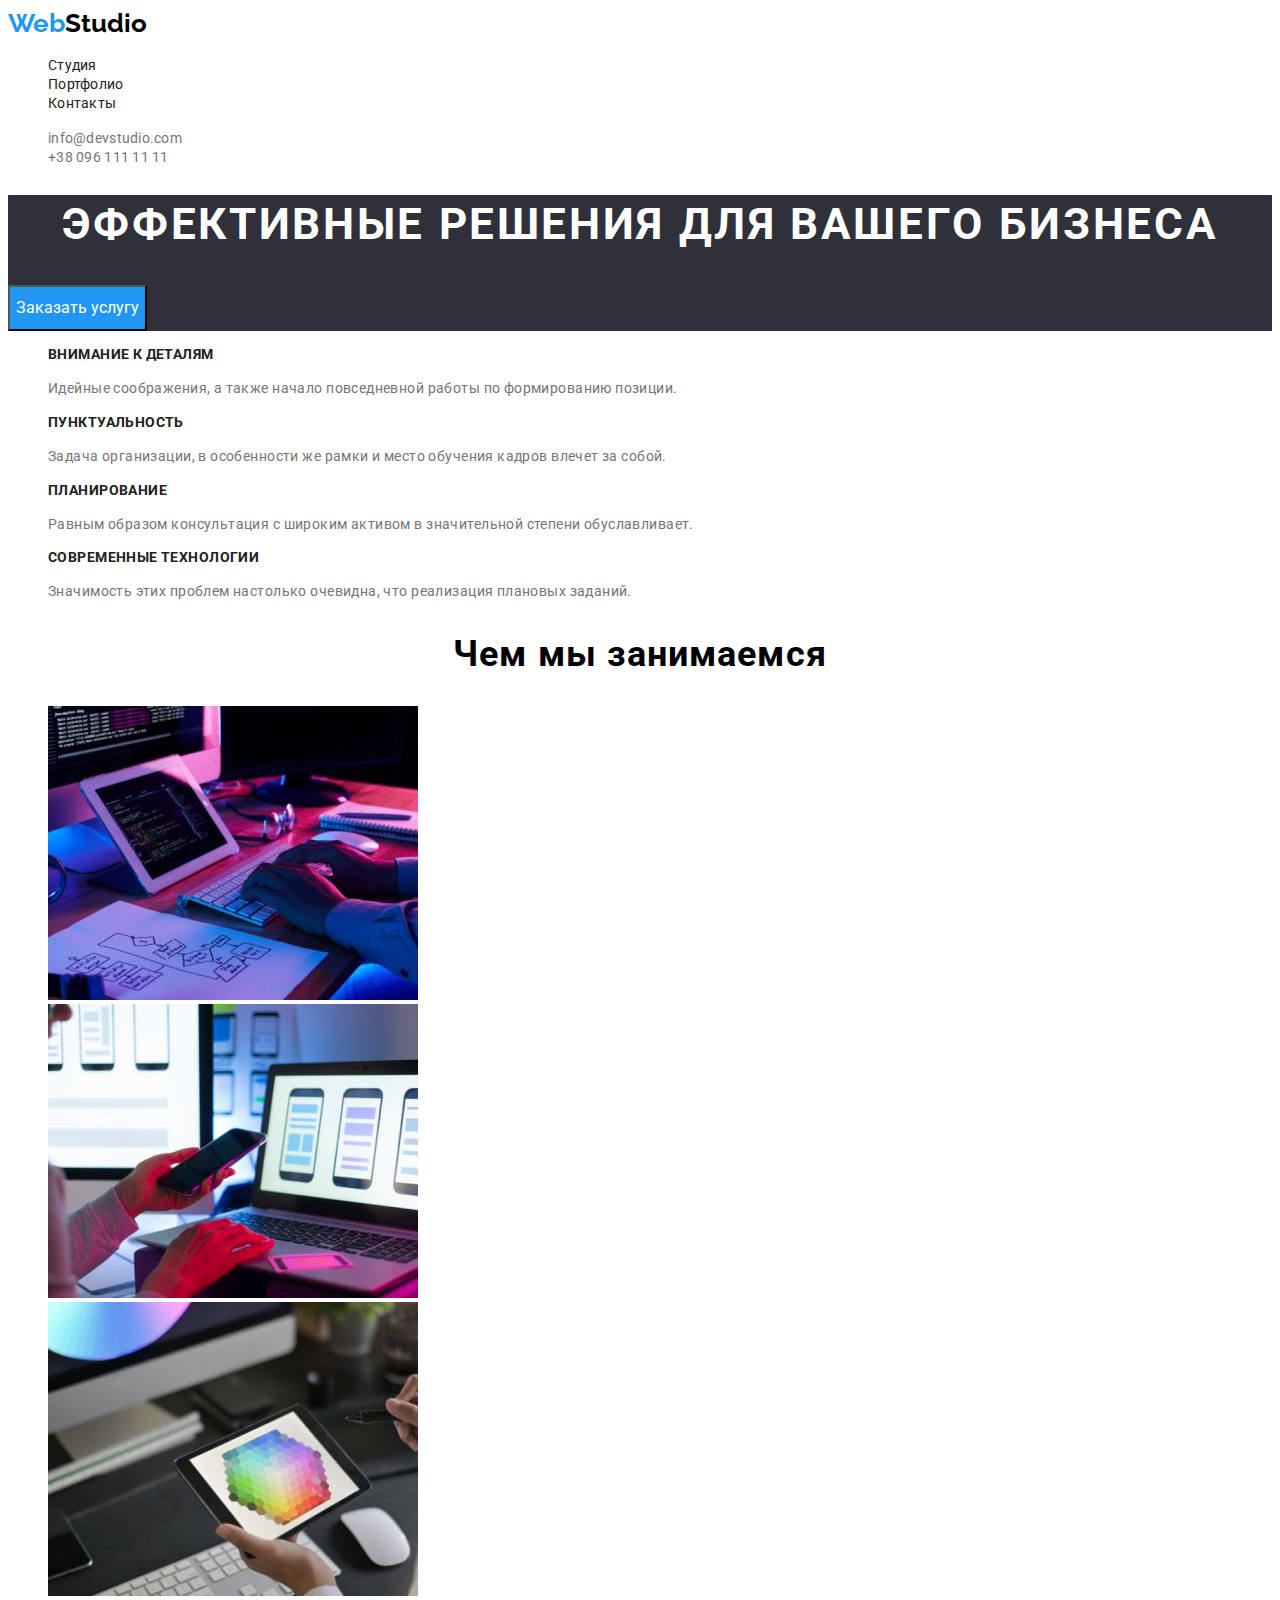
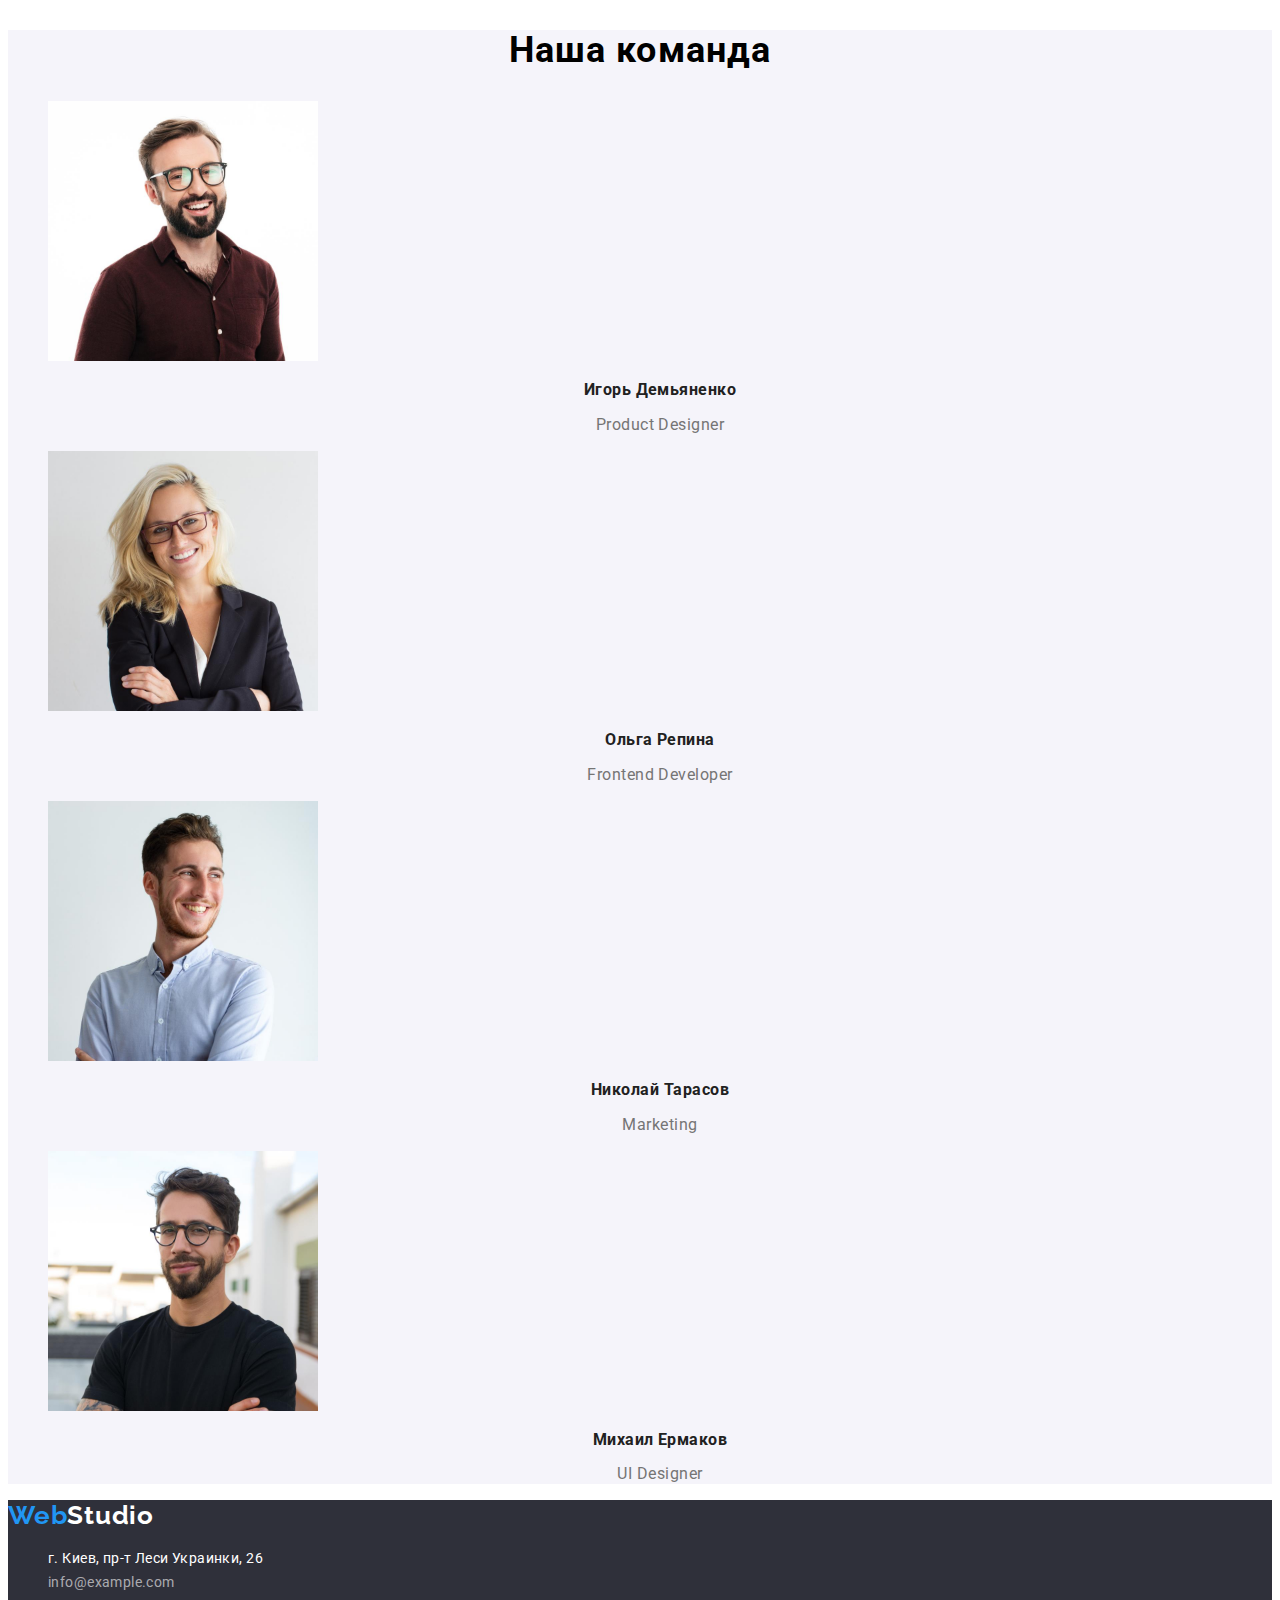
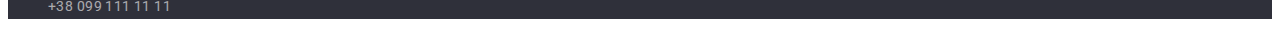
==== index.html @ 8eabb664 "copy from hw2" ====
<!DOCTYPE html>
<html lang="ru">
<head>
    <meta charset="UTF-8">
    <meta http-equiv="X-UA-Compatible" content="IE=edge">
    <meta name="viewport" content="width=device-width, initial-scale=1.0">
    <title>Document</title>
    <link rel="preconnect" href="https://fonts.googleapis.com">
    <link rel="preconnect" href="https://fonts.gstatic.com" crossorigin>
    <link href="https://fonts.googleapis.com/css2?family=Raleway:wght@700&family=Roboto:wght@400;500;700;900&display=swap" rel="stylesheet">
    <link rel="stylesheet" href="./css/styles.css">
</head>
<body>
    <header class="header">
        <a href="" class="header-logo-first link">Web<span class="header-logo-sec">Studio</span></a>
        <nav>
            <ul class="header-site-list list">
                <li class="header-site-item"><a href="./index.html" class="header-site-link link">Студия</a></li>
                <li class="header-site-item"><a href="./portfolio.html" class="header-site-link link">Портфолио</a></li>
                <li class="header-site-item"><a href="" class="header-site-link link ">Контакты</a></li>
            </ul>
        </nav>
        <ul class="header-contact-list list">
            <li class="header-contact-item"><a href="mailto:info@devstudio.com" class="header-contact-link link">info@devstudio.com</a></li>
            <li class="header-contact-item"><a href="tel:+380961111111" class="header-contact-link link">+38 096 111 11 11</a></li>
        </ul>
    </header>
    <main class="main">
        <section class="banner">
            <h1 class="banner-title">Эффективные решения для вашего бизнеса</h1>
            <button type="button" class="banner-click">Заказать услугу</button>
        </section>
        <section class="benefits">
            <ul class="benefits-list list">
                <li class="benefits-item">
                    <h3 class="benefits-title"> Внимание к деталям</h3> 
                    <p class="benefits-description">Идейные соображения, а также начало повседневной работы по формированию позиции.</p>
                </li>
                <li class="benefits-item">
                    <h3 class="benefits-title">Пунктуальность</h3>
                    <p class="benefits-description">Задача организации, в особенности же рамки и место обучения кадров влечет за собой.</p>
                </li>
                <li class="benefits-item">
                    <h3 class="benefits-title">Планирование</h3>
                    <p class="benefits-description">Равным образом консультация с широким активом в значительной степени обуславливает.</p>
                </li>
                <li class="benefits-item">
                    <h3 class="benefits-title">Современные технологии</h3>
                    <p class="benefits-description">Значимость этих проблем настолько очевидна, что реализация плановых заданий.</p>
                </li>
            </ul>
        </section>
        <section class="work">
            <h2 class="work-title">Чем мы занимаемся</h2>
            <ul class="work-list list">
                <li class="work-item"><img src="./images/about_img_1.jpg" alt="Work photo" width="370"></li>
                <li class="work-item"><img src="./images/about_img_2.jpg" alt="Work photo" width="370"></li>
                <li class="work-item"><img src="./images/about_img_3.jpg" alt="Work photo" width="370"></li>
            </ul>
        </section>
        <section class="workers">
            <h2 class="workers-title">Наша команда</h2>
            <ul class="workers-list list">
                <li class="workers-item">
                    <img src="./images/product_des_img.jpg" alt="worker photo" width="270">
                    <h3 class="worker-name">Игорь Демьяненко</h3>
                    <p class="worker-position">Product Designer</p>
                </li>
                <li class="workers-item">
                    <img src="./images/frontend_img.jpg" alt="worker photo" width="270">
                    <h3 class="worker-name">Ольга Репина</h3>
                    <p class="worker-position">Frontend Developer</p>
                </li>
                <li class="workers-item">
                    <img src="./images/marketing_img.jpg" alt="worker photo" width="270">
                    <h3 class="worker-name">Николай Тарасов</h3>
                    <p class="worker-position">Marketing</p>
                </li>
                <li class="workers-item">
                    <img src="./images/ui_des_img.jpg" alt="worker photo" width="270">
                    <h3 class="worker-name">Михаил Ермаков</h3>
                    <p class="worker-position">UI Designer</p>
                </li>
            </ul>
        </section>
    </main>
    <footer class="footer">
        <a href="" class="footer-logo-first link">Web<span class="footer-logo-sec">Studio</span></a>
        <address class="footer-contact">
            <ul class="footer-contact-list list">
                <li class="footer-contact-item"><a href="https://maps.app.goo.gl/anKPkM4rWThqQy199" class="footer-adr-link link"> г. Киев, пр-т Леси Украинки, 26</a></li>
                <li class="footer-contact-item"><a href="mailto:info@example.com" class="footer-contact-link link">info@example.com</a></li>
                <li class="footer-contact-item"><a href="tel:+380991111111" class="footer-contact-link link">+38 099 111 11 11</a> </li>
            </ul>
        </address>
    </footer>
</body>
</html>
---- css/styles.css ----
:root {
    --first-title-color: #FFFFFF;
    --second-title-color: black;
}

body {
    font-family: 'Roboto', sans-serif;
}

.list {
    list-style: none;
}

.link {
    text-decoration: none;
}

.header-logo-first, .header-logo-sec {
    font-family: 'Raleway', sans-serif;
    font-style: normal;
    font-weight: 700;
    font-size: 26px;
    line-height: 31px;
    color: black;
}
.header-logo-first{
 color: #2196F3;
}

.header-site-link, .header-contact-link   {
    font-size: 14px;
    line-height: 1.14;
    letter-spacing: 0.02em;
    color: #212121;
}

.header-contact-link {
    color: #757575;
}

.header-site-link:hover, .header-site-link:focus {
    color: #2196F3;
}

.header-contact-link:hover, .header-contact-link:focus {
    color: #2196F3;
    }

.banner {
    background-color: #2F303A;
}
.banner-title {
    font-size: 44px;
    line-height: 1.36;
    text-align: center;
    letter-spacing: 0.06em;
    text-transform: uppercase;
    color: var(--first-title-color);
}
.banner-click {
    font-family: inherit;
    font-size: 16px;
    line-height: 2.5;
    color: #FFFFFF;
    cursor: pointer;
    background-color: #2196F3;    
}

.benefits-title {
    font-weight: 700;
    font-size: 14px;
    line-height: 1.14;
    letter-spacing: 0.03em;
    text-transform: uppercase;
    color: #212121;
}
.benefits-description {
    font-weight: 400;
    font-size: 14px;
    line-height: 1.71;
    letter-spacing: 0.03em;
    color: #757575;
    }

.work-title {
    font-size: 36px;
    line-height: 1.16;
    text-align: center;
    letter-spacing: 0.03em;
    color: var(--second-title-color);
    }

.workers {
    background-color: #F5F4FA;
}
.workers-title {
    font-weight: 700;
    font-size: 36px;
    line-height: 1.16;
    text-align: center;
    letter-spacing: 0.03em;
    color: var(--second-title-color);
}

.worker-name {
    font-size: 16px;
    line-height: 1.18;
    text-align: center;
    letter-spacing: 0.03em;
    color: #212121;
}
.worker-position {
    font-size: 16px;
    line-height: 1.18;
    text-align: center;
    letter-spacing: 0.03em;
    color: #757575;
}


.labor-click {
    font-size: 16px;
    line-height: 1.62;
    text-align: center;
    letter-spacing: 0.03em;
    cursor: pointer;
    color: #212121;
    background-color: #F5F4FA;
}

.labor-click:hover, .labor-click:focus {
    background-color: #2196F3;
    color: #FFFFFF;
}

.all-name {
    font-size: 18px;
    line-height: 2;
    letter-spacing: 0.06em;
    color: #212121;
}

.all-kind {
    font-size: 16px;
    line-height: 1.88;
    letter-spacing: 0.03em;
    color: #757575;
}

.footer {
    background-color: #2F303A;
}

.footer-logo-first, .footer-logo-sec {
    font-family: 'Raleway', sans-serif;
    font-weight: 700;
    font-size: 26px;
    line-height: 1.19;
    letter-spacing: 0.03em;
    color: #FFFFFF;
}

.footer-logo-first {
    color: #2196F3;
}
 
.footer-contact-link, .footer-adr-link  {
    font-style: normal;
    font-size: 14px;
    line-height: 1.71;
    letter-spacing: 0.03em;
    color: rgba(255, 255, 255, 0.6);
}

.footer-adr-link {
    color: #FFFFFF;
}

.footer-contact-link:hover, .footer-contact-link:focus {
    color: #2196F3;
}

.footer-adr-link:hover, .footer-adr-link:focus {
    color: #2196F3;
}
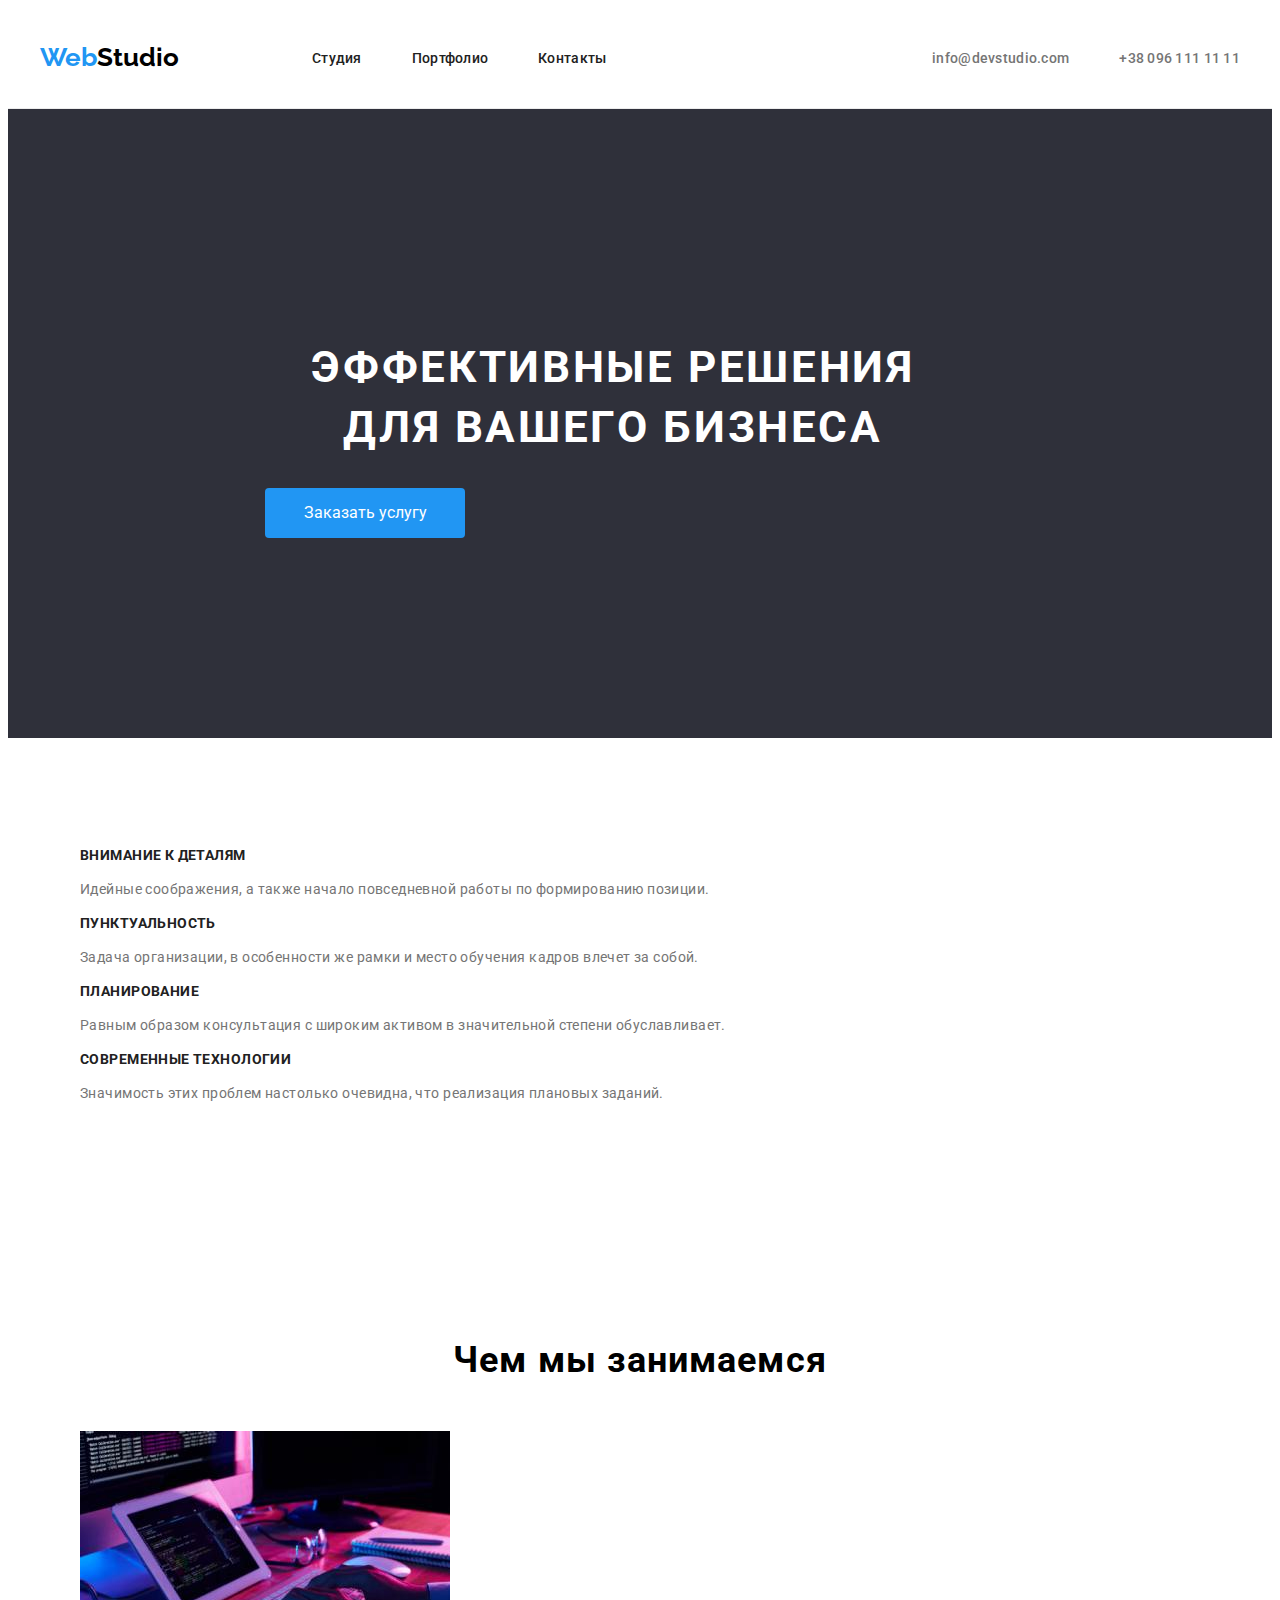
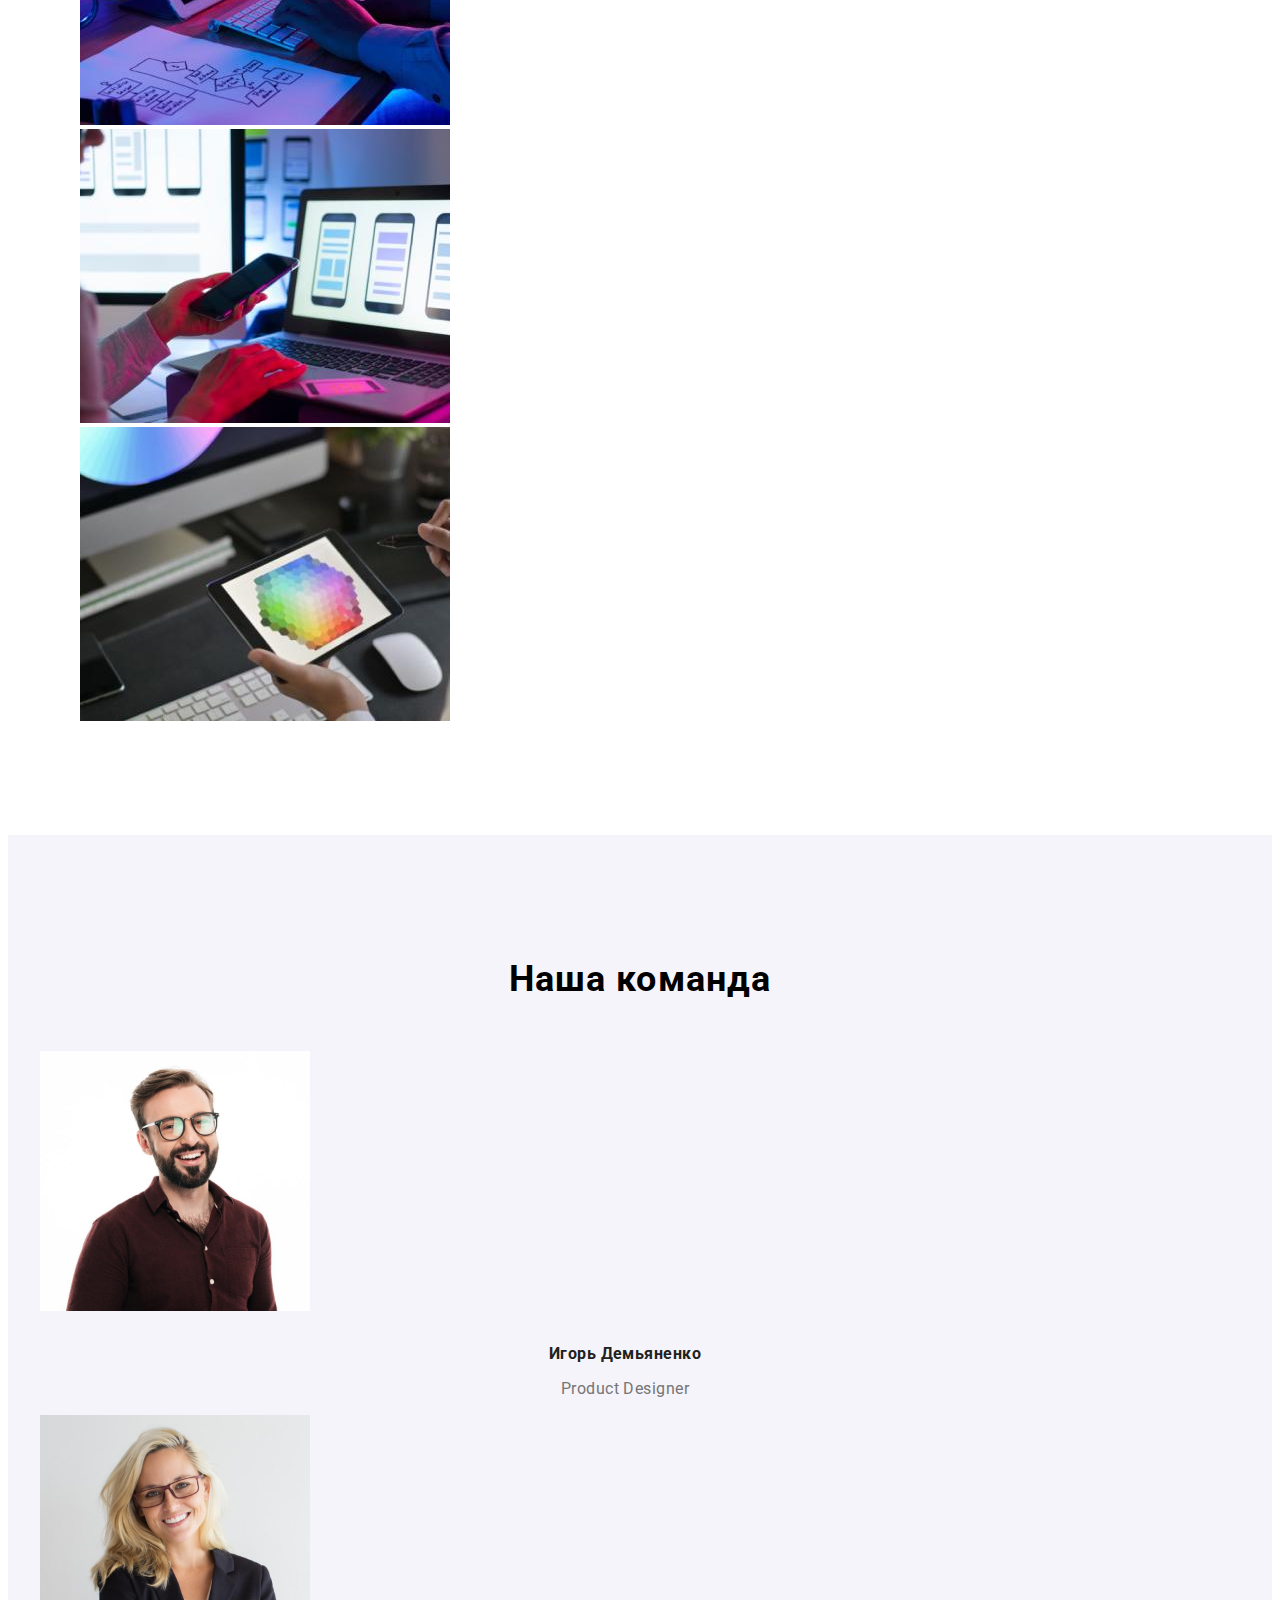
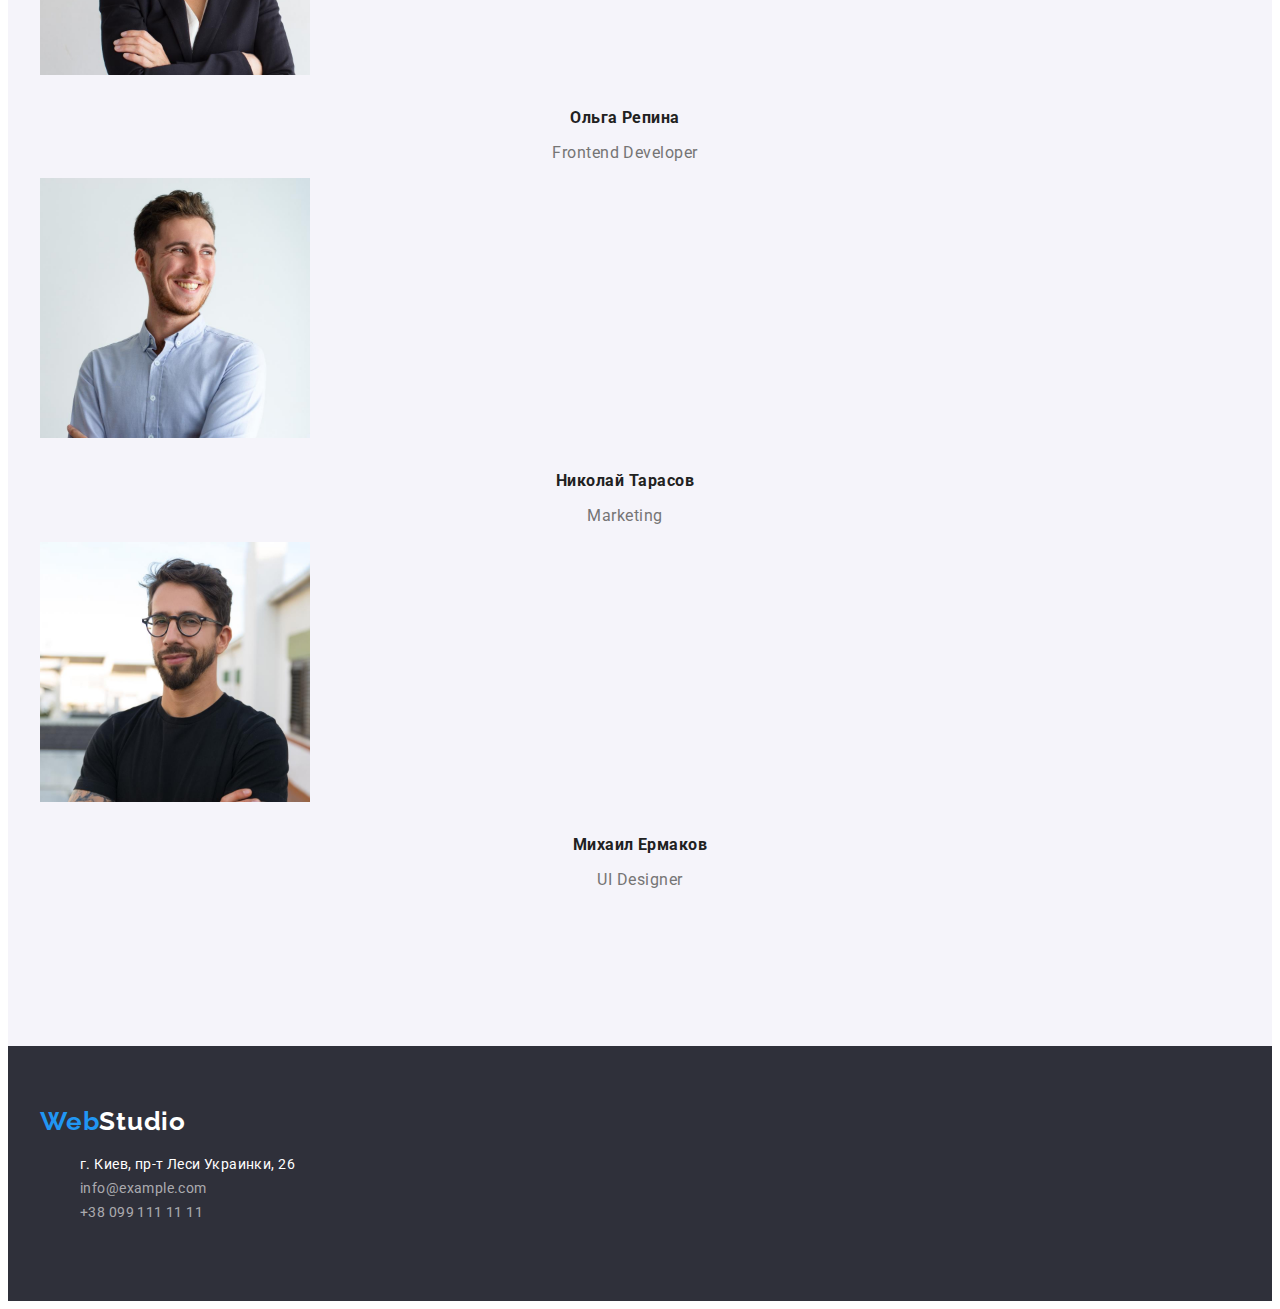
==== commit 65b26fa1: "coding" ====
--- a/index.html
+++ b/index.html
@@ -8,10 +8,12 @@
     <link rel="preconnect" href="https://fonts.googleapis.com">
     <link rel="preconnect" href="https://fonts.gstatic.com" crossorigin>
     <link href="https://fonts.googleapis.com/css2?family=Raleway:wght@700&family=Roboto:wght@400;500;700;900&display=swap" rel="stylesheet">
+    <link rel="stylesheet" href="https://cdnjs.cloudflare.com/ajax/libs/modern-normalize/1.1.0/modern-normalize.min.css" integrity="sha512-wpPYUAdjBVSE4KJnH1VR1HeZfpl1ub8YT/NKx4PuQ5NmX2tKuGu6U/JRp5y+Y8XG2tV+wKQpNHVUX03MfMFn9Q==" crossorigin="anonymous" referrerpolicy="no-referrer" />
     <link rel="stylesheet" href="./css/styles.css">
 </head>
 <body>
     <header class="header">
+        <div class="container">
         <a href="" class="header-logo-first link">Web<span class="header-logo-sec">Studio</span></a>
         <nav>
             <ul class="header-site-list list">
@@ -24,75 +26,86 @@
             <li class="header-contact-item"><a href="mailto:info@devstudio.com" class="header-contact-link link">info@devstudio.com</a></li>
             <li class="header-contact-item"><a href="tel:+380961111111" class="header-contact-link link">+38 096 111 11 11</a></li>
         </ul>
+    </div>
     </header>
     <main class="main">
         <section class="banner">
-            <h1 class="banner-title">Эффективные решения для вашего бизнеса</h1>
-            <button type="button" class="banner-click">Заказать услугу</button>
+            <div class="container section bancontent">
+                <h1 class="banner-title">Эффективные решения для вашего бизнеса</h1>
+                <button type="button" class="banner-click">Заказать услугу</button>
+            </div>
         </section>
         <section class="benefits">
-            <ul class="benefits-list list">
-                <li class="benefits-item">
-                    <h3 class="benefits-title"> Внимание к деталям</h3> 
-                    <p class="benefits-description">Идейные соображения, а также начало повседневной работы по формированию позиции.</p>
-                </li>
-                <li class="benefits-item">
-                    <h3 class="benefits-title">Пунктуальность</h3>
-                    <p class="benefits-description">Задача организации, в особенности же рамки и место обучения кадров влечет за собой.</p>
-                </li>
-                <li class="benefits-item">
-                    <h3 class="benefits-title">Планирование</h3>
-                    <p class="benefits-description">Равным образом консультация с широким активом в значительной степени обуславливает.</p>
-                </li>
-                <li class="benefits-item">
-                    <h3 class="benefits-title">Современные технологии</h3>
-                    <p class="benefits-description">Значимость этих проблем настолько очевидна, что реализация плановых заданий.</p>
-                </li>
-            </ul>
+            <div class="container section">
+                <ul class="benefits-list list">
+                    <li class="benefits-item">
+                        <h3 class="benefits-title"> Внимание к деталям</h3> 
+                        <p class="benefits-description">Идейные соображения, а также начало повседневной работы по формированию позиции.</p>
+                    </li>
+                    <li class="benefits-item">
+                        <h3 class="benefits-title">Пунктуальность</h3>
+                        <p class="benefits-description">Задача организации, в особенности же рамки и место обучения кадров влечет за собой.</p>
+                    </li>
+                    <li class="benefits-item">
+                        <h3 class="benefits-title">Планирование</h3>
+                        <p class="benefits-description">Равным образом консультация с широким активом в значительной степени обуславливает.</p>
+                    </li>
+                    <li class="benefits-item">
+                        <h3 class="benefits-title">Современные технологии</h3>
+                        <p class="benefits-description">Значимость этих проблем настолько очевидна, что реализация плановых заданий.</p>
+                    </li>
+                </ul>
+            </div>
         </section>
         <section class="work">
-            <h2 class="work-title">Чем мы занимаемся</h2>
-            <ul class="work-list list">
-                <li class="work-item"><img src="./images/about_img_1.jpg" alt="Work photo" width="370"></li>
-                <li class="work-item"><img src="./images/about_img_2.jpg" alt="Work photo" width="370"></li>
-                <li class="work-item"><img src="./images/about_img_3.jpg" alt="Work photo" width="370"></li>
-            </ul>
+            <div class="container section">
+                <h2 class="work-title">Чем мы занимаемся</h2>
+                <ul class="work-list list">
+                    <li class="work-item"><img src="./images/about_img_1.jpg" alt="Work photo" width="370"></li>
+                    <li class="work-item"><img src="./images/about_img_2.jpg" alt="Work photo" width="370"></li>
+                    <li class="work-item"><img src="./images/about_img_3.jpg" alt="Work photo" width="370"></li>
+                </ul>
+            </div>
         </section>
         <section class="workers">
-            <h2 class="workers-title">Наша команда</h2>
-            <ul class="workers-list list">
-                <li class="workers-item">
-                    <img src="./images/product_des_img.jpg" alt="worker photo" width="270">
-                    <h3 class="worker-name">Игорь Демьяненко</h3>
-                    <p class="worker-position">Product Designer</p>
-                </li>
-                <li class="workers-item">
-                    <img src="./images/frontend_img.jpg" alt="worker photo" width="270">
-                    <h3 class="worker-name">Ольга Репина</h3>
-                    <p class="worker-position">Frontend Developer</p>
-                </li>
-                <li class="workers-item">
-                    <img src="./images/marketing_img.jpg" alt="worker photo" width="270">
-                    <h3 class="worker-name">Николай Тарасов</h3>
-                    <p class="worker-position">Marketing</p>
-                </li>
-                <li class="workers-item">
-                    <img src="./images/ui_des_img.jpg" alt="worker photo" width="270">
-                    <h3 class="worker-name">Михаил Ермаков</h3>
-                    <p class="worker-position">UI Designer</p>
-                </li>
-            </ul>
+            <div class="container section">
+                <h2 class="workers-title">Наша команда</h2>
+                <ul class="workers-list list">
+                    <li class="workers-item">
+                        <img src="./images/product_des_img.jpg" alt="worker photo" width="270">
+                        <h3 class="worker-name">Игорь Демьяненко</h3>
+                        <p class="worker-position">Product Designer</p>
+                    </li>
+                    <li class="workers-item">
+                        <img src="./images/frontend_img.jpg" alt="worker photo" width="270">
+                        <h3 class="worker-name">Ольга Репина</h3>
+                        <p class="worker-position">Frontend Developer</p>
+                    </li>
+                    <li class="workers-item">
+                        <img src="./images/marketing_img.jpg" alt="worker photo" width="270">
+                        <h3 class="worker-name">Николай Тарасов</h3>
+                        <p class="worker-position">Marketing</p>
+                    </li>
+                    <li class="workers-item">
+                        <img src="./images/ui_des_img.jpg" alt="worker photo" width="270">
+                        <h3 class="worker-name">Михаил Ермаков</h3>
+                        <p class="worker-position">UI Designer</p>
+                    </li>
+                </ul>
+            </div>
         </section>
     </main>
     <footer class="footer">
-        <a href="" class="footer-logo-first link">Web<span class="footer-logo-sec">Studio</span></a>
-        <address class="footer-contact">
-            <ul class="footer-contact-list list">
-                <li class="footer-contact-item"><a href="https://maps.app.goo.gl/anKPkM4rWThqQy199" class="footer-adr-link link"> г. Киев, пр-т Леси Украинки, 26</a></li>
-                <li class="footer-contact-item"><a href="mailto:info@example.com" class="footer-contact-link link">info@example.com</a></li>
-                <li class="footer-contact-item"><a href="tel:+380991111111" class="footer-contact-link link">+38 099 111 11 11</a> </li>
-            </ul>
-        </address>
+        <div class="container">
+            <a href="" class="footer-logo-first link">Web<span class="footer-logo-sec">Studio</span></a>
+            <address class="footer-contact">
+                <ul class="footer-contact-list list">
+                    <li class="footer-contact-item"><a href="https://maps.app.goo.gl/anKPkM4rWThqQy199" class="footer-adr-link link"> г. Киев, пр-т Леси Украинки, 26</a></li>
+                    <li class="footer-contact-item"><a href="mailto:info@example.com" class="footer-contact-link link">info@example.com</a></li>
+                    <li class="footer-contact-item"><a href="tel:+380991111111" class="footer-contact-link link">+38 099 111 11 11</a> </li>
+                </ul>
+            </address>
+        </div>
     </footer>
 </body>
 </html>--- a/css/styles.css
+++ b/css/styles.css
@@ -15,6 +15,45 @@
     text-decoration: none;
 }
 
+.container {
+    width: 100%;
+    max-width: 1200px;
+    margin-left: auto;
+    margin-right: auto;
+    padding-left: 15px;
+    padding-right: 15px;
+}
+
+.section {
+    padding-top: 94px;
+    padding-bottom: 94px;
+}
+
+.header > .container {
+    display: flex;
+}
+
+.header-logo-first, .header-logo-sec {
+    display: flex;
+    align-items: center;
+}
+
+.header-site-list, .header-contact-list {
+    display: flex;
+    align-items: center;
+    gap: 50px;
+}
+
+.header-contact-list {
+    margin-left: auto;
+}
+
+.header {
+    padding-top: 24px;
+    padding-bottom: 25px;
+    border-bottom: 1px solid #ECECEC;
+}
+
 .header-logo-first, .header-logo-sec {
     font-family: 'Raleway', sans-serif;
     font-style: normal;
@@ -27,8 +66,13 @@
  color: #2196F3;
 }
 
+.header-logo-sec {
+    margin-right: 93px;
+}
+
 .header-site-link, .header-contact-link   {
     font-size: 14px;
+    font-weight: 500;
     line-height: 1.14;
     letter-spacing: 0.02em;
     color: #212121;
@@ -46,17 +90,36 @@
     color: #2196F3;
     }
 
+.main > .container {
+    display: flex;
+}
+
 .banner {
     background-color: #2F303A;
 }
+
+.bancontent {
+    padding: 200px 257px;
+    align-items: center;
+}
+
 .banner-title {
+    max-width: 696px;
     font-size: 44px;
     line-height: 1.36;
     text-align: center;
     letter-spacing: 0.06em;
     text-transform: uppercase;
     color: var(--first-title-color);
-}
+    margin-bottom: 30px;
+}
+
+.banner-click {
+    border-radius: 4px;
+    border: none;
+    align-items: center;
+}
+
 .banner-click {
     font-family: inherit;
     font-size: 16px;
@@ -64,6 +127,12 @@
     color: #FFFFFF;
     cursor: pointer;
     background-color: #2196F3;    
+    min-width: 200px;
+    height: 50px;
+}
+
+.benefits-item:not(:last-child), .work-item:not(:last-child), .workers-item:not(:last-child) {
+    margin-right: 30px;
 }
 
 .benefits-title {
@@ -73,6 +142,8 @@
     letter-spacing: 0.03em;
     text-transform: uppercase;
     color: #212121;
+
+    margin-bottom: 10px;
 }
 .benefits-description {
     font-weight: 400;
@@ -88,11 +159,17 @@
     text-align: center;
     letter-spacing: 0.03em;
     color: var(--second-title-color);
+
+    margin-bottom: 50px;
     }
 
 .workers {
     background-color: #F5F4FA;
 }
+
+.workers-list{
+    padding: 0 0 30px;
+}
 .workers-title {
     font-weight: 700;
     font-size: 36px;
@@ -100,6 +177,8 @@
     text-align: center;
     letter-spacing: 0.03em;
     color: var(--second-title-color);
+
+    margin-bottom: 50px;
 }
 
 .worker-name {
@@ -108,13 +187,18 @@
     text-align: center;
     letter-spacing: 0.03em;
     color: #212121;
-}
+
+    margin-top: 30px;
+    margin-bottom: 10px;
+}
+
 .worker-position {
     font-size: 16px;
     line-height: 1.18;
     text-align: center;
     letter-spacing: 0.03em;
     color: #757575;
+    /* margin-bottom: 10px; */
 }
 
 
@@ -149,6 +233,8 @@
 
 .footer {
     background-color: #2F303A;
+    padding-top: 60px;
+    padding-bottom: 60px;
 }
 
 .footer-logo-first, .footer-logo-sec {
@@ -158,6 +244,8 @@
     line-height: 1.19;
     letter-spacing: 0.03em;
     color: #FFFFFF;
+
+    margin-bottom: 10px;
 }
 
 .footer-logo-first {
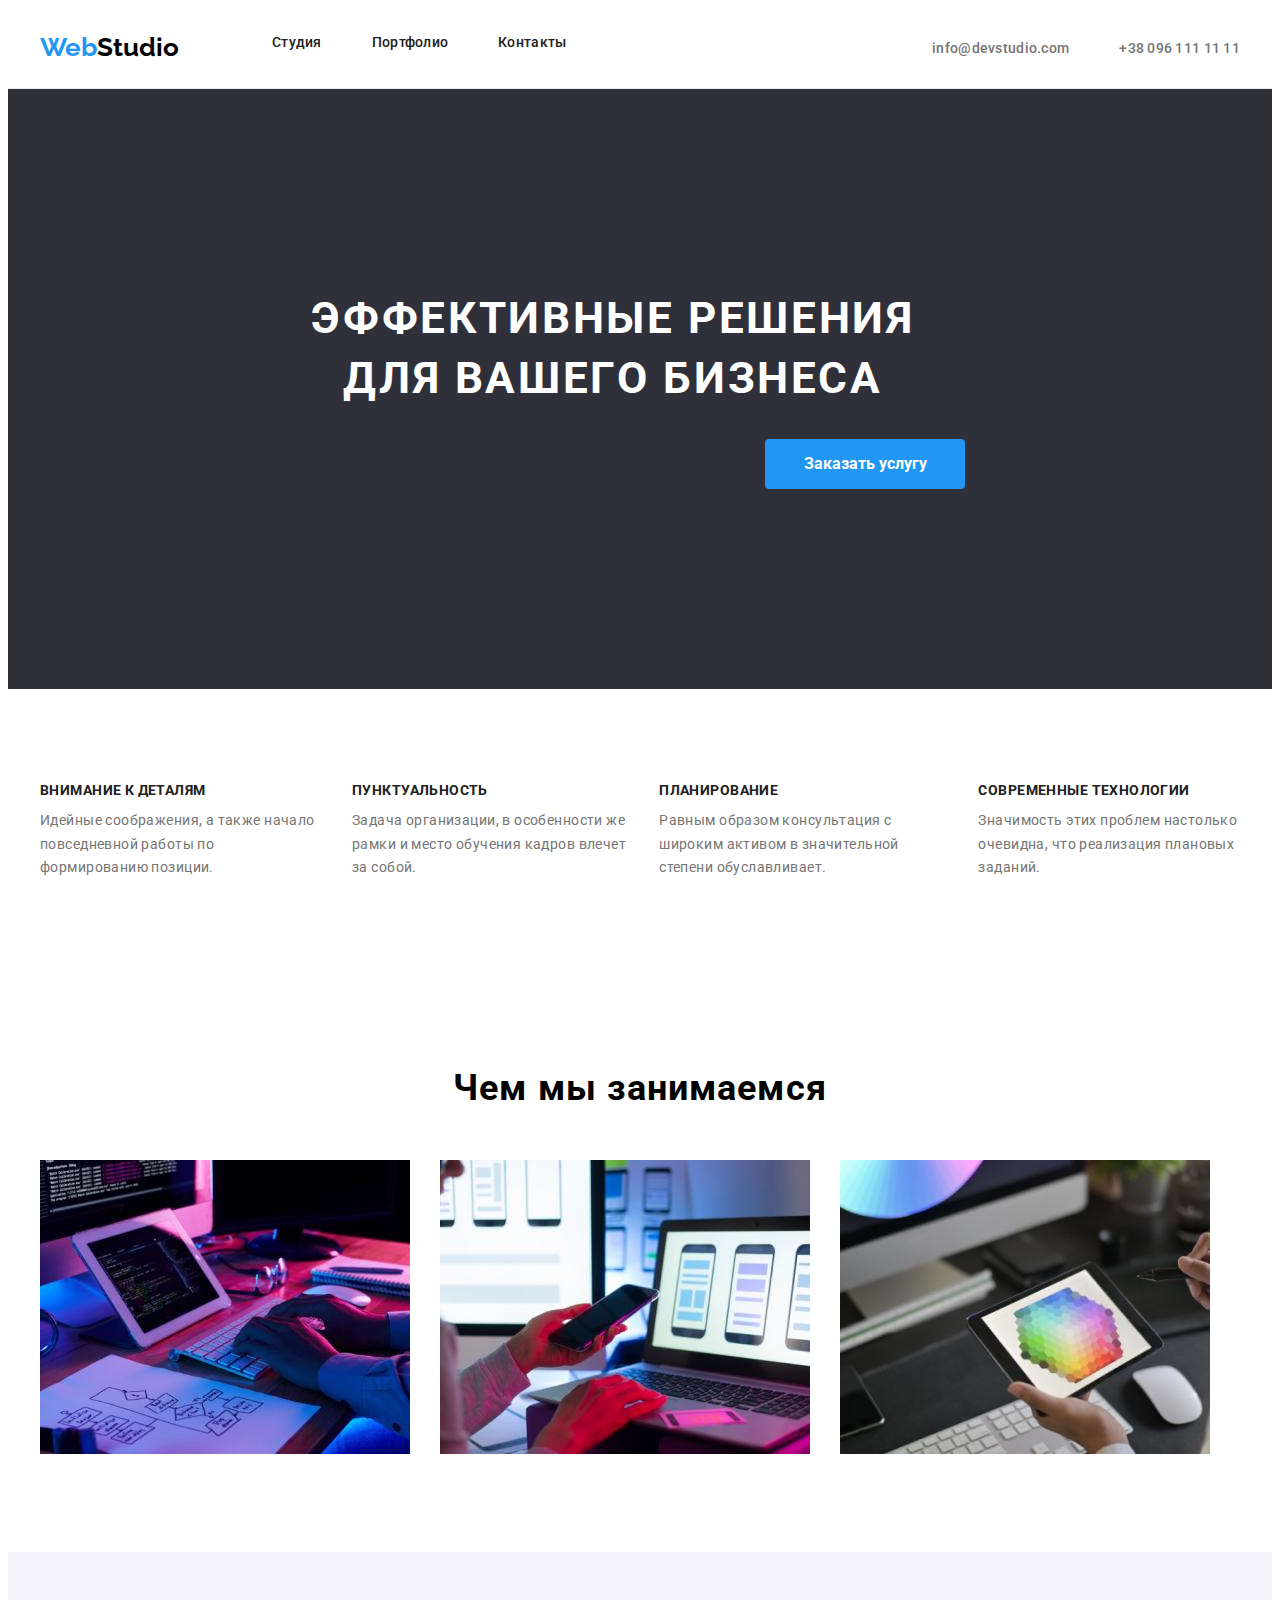
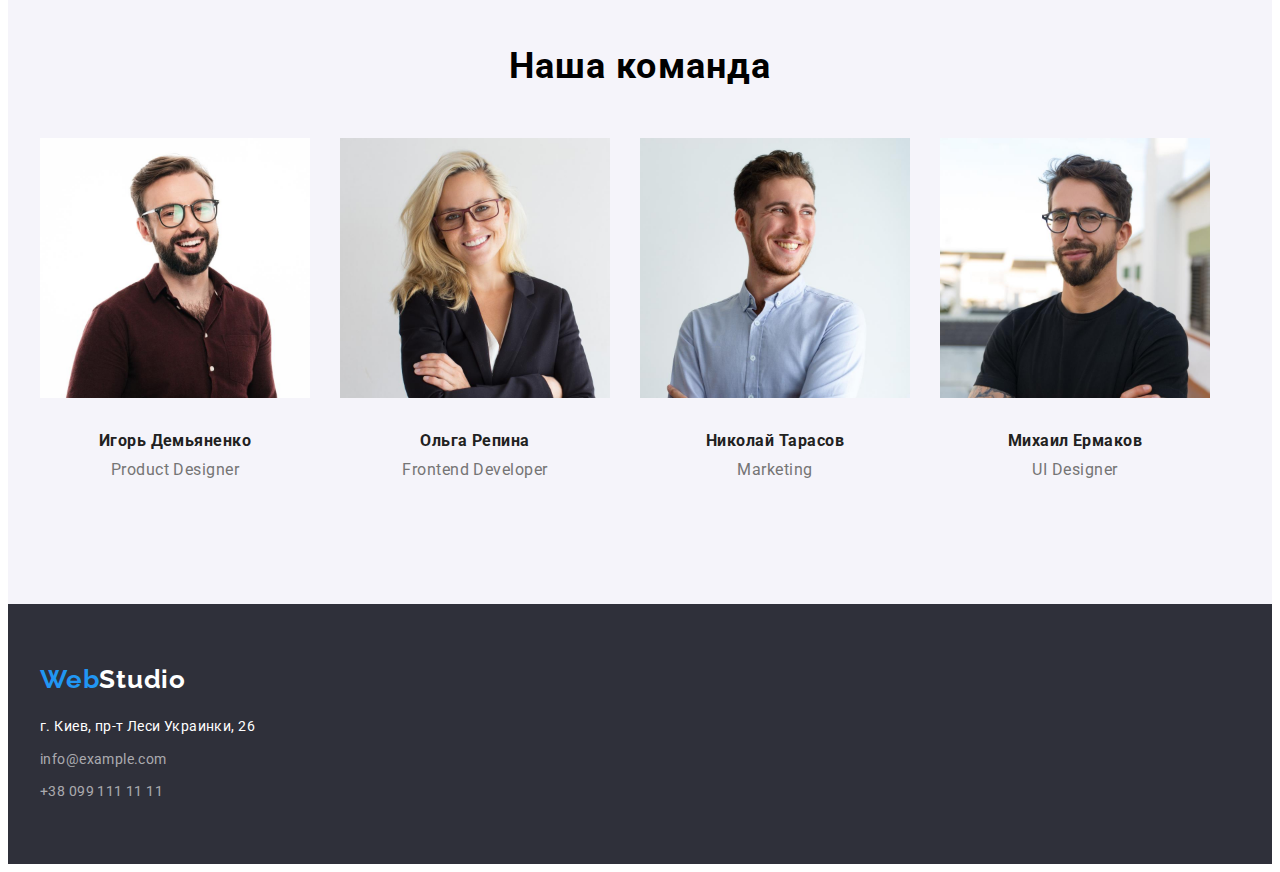
==== commit b7ba7cdc: "update index.html" ====
--- a/index.html
+++ b/index.html
@@ -104,6 +104,7 @@
                     <li class="footer-contact-item"><a href="mailto:info@example.com" class="footer-contact-link link">info@example.com</a></li>
                     <li class="footer-contact-item"><a href="tel:+380991111111" class="footer-contact-link link">+38 099 111 11 11</a> </li>
                 </ul>
+                </address>
             </address>
         </div>
     </footer>
--- a/css/styles.css
+++ b/css/styles.css
@@ -5,6 +5,16 @@
 
 body {
     font-family: 'Roboto', sans-serif;
+}
+
+p, h1, h2, h3 {
+     margin: 0;
+
+}
+
+ul {
+    margin: 0;
+    padding-left: 0;
 }
 
 .list {
@@ -115,20 +125,30 @@
 }
 
 .banner-click {
-    border-radius: 4px;
-    border: none;
-    align-items: center;
-}
-
-.banner-click {
+    padding: 10px 32px;
+    margin-left: auto;
+    margin-right: auto;
+
+    display: flex;
+    align-items: center;
+    justify-content: center;
+    text-align: center;
+
     font-family: inherit;
+    font-weight: 700;
     font-size: 16px;
     line-height: 2.5;
     color: #FFFFFF;
     cursor: pointer;
-    background-color: #2196F3;    
+    background-color: #2196F3;   
     min-width: 200px;
     height: 50px;
+    border-radius: 4px;
+    border: none;
+}
+
+.benefits-list {
+    display: flex;
 }
 
 .benefits-item:not(:last-child), .work-item:not(:last-child), .workers-item:not(:last-child) {
@@ -153,6 +173,22 @@
     color: #757575;
     }
 
+.img {
+    display: block;
+    max-width: 100%;
+    height: auto;
+}
+
+
+.work-list {
+    display: flex;
+    align-items: center;
+
+    width: calc(100% / 3 - 30px);
+    margin: 0;
+   
+}
+
 .work-title {
     font-size: 36px;
     line-height: 1.16;
@@ -161,15 +197,21 @@
     color: var(--second-title-color);
 
     margin-bottom: 50px;
+    margin-left: auto;
+    margin-right: auto;
+    justify-content: center;
     }
+
+ .workers-list{
+    display: flex;
+            
+    padding: 0 0 30px;
+}
 
 .workers {
     background-color: #F5F4FA;
 }
 
-.workers-list{
-    padding: 0 0 30px;
-}
 .workers-title {
     font-weight: 700;
     font-size: 36px;
@@ -201,20 +243,58 @@
     /* margin-bottom: 10px; */
 }
 
+.labor-list {
+    display: flex;
+    align-items: center;
+    justify-content: center;
+
+    margin-bottom: 50px;
+    gap: 8px;
+    margin-left: auto;
+    margin-right: auto;
+}
 
 .labor-click {
-    font-size: 16px;
+    display: flex;
+    justify-content: center;
+    align-items: center;
+    flex-shrink: 1;
+    margin-left: auto;
+    margin-right: auto;
+    padding: 6px 22px;
+
+    font-size: 16px;
+    font-weight: 500;
     line-height: 1.62;
     text-align: center;
     letter-spacing: 0.03em;
     cursor: pointer;
     color: #212121;
     background-color: #F5F4FA;
+    height: 50px;
+
+    border: none;
+    border-radius: 4px;
 }
 
 .labor-click:hover, .labor-click:focus {
     background-color: #2196F3;
     color: #FFFFFF;
+}
+
+
+.all-labors {
+    display: flex;
+    flex-wrap: wrap;
+    margin: -15px;
+}
+
+.all-item {
+    width: calc(100% / 3 - 30px);
+    margin: 15px;
+    padding: 0 0 20px;
+
+    border: 1px solid #EEEEEE;
 }
 
 .all-name {
@@ -222,6 +302,9 @@
     line-height: 2;
     letter-spacing: 0.06em;
     color: #212121;
+
+
+    margin: 20px 24px 4px;
 }
 
 .all-kind {
@@ -229,6 +312,8 @@
     line-height: 1.88;
     letter-spacing: 0.03em;
     color: #757575;
+
+    margin: 4px 24px 20px;
 }
 
 .footer {
@@ -244,13 +329,15 @@
     line-height: 1.19;
     letter-spacing: 0.03em;
     color: #FFFFFF;
-
-    margin-bottom: 10px;
+    
+    margin-bottom: 20px;
 }
 
 .footer-logo-first {
     color: #2196F3;
 }
+
+
  
 .footer-contact-link, .footer-adr-link  {
     font-style: normal;
@@ -260,6 +347,14 @@
     color: rgba(255, 255, 255, 0.6);
 }
 
+.footer-contact {
+    margin-top: 20px;
+}
+
+.footer-contact-item:not(:last-child) {
+    margin-bottom: 9px;
+}
+
 .footer-adr-link {
     color: #FFFFFF;
 }
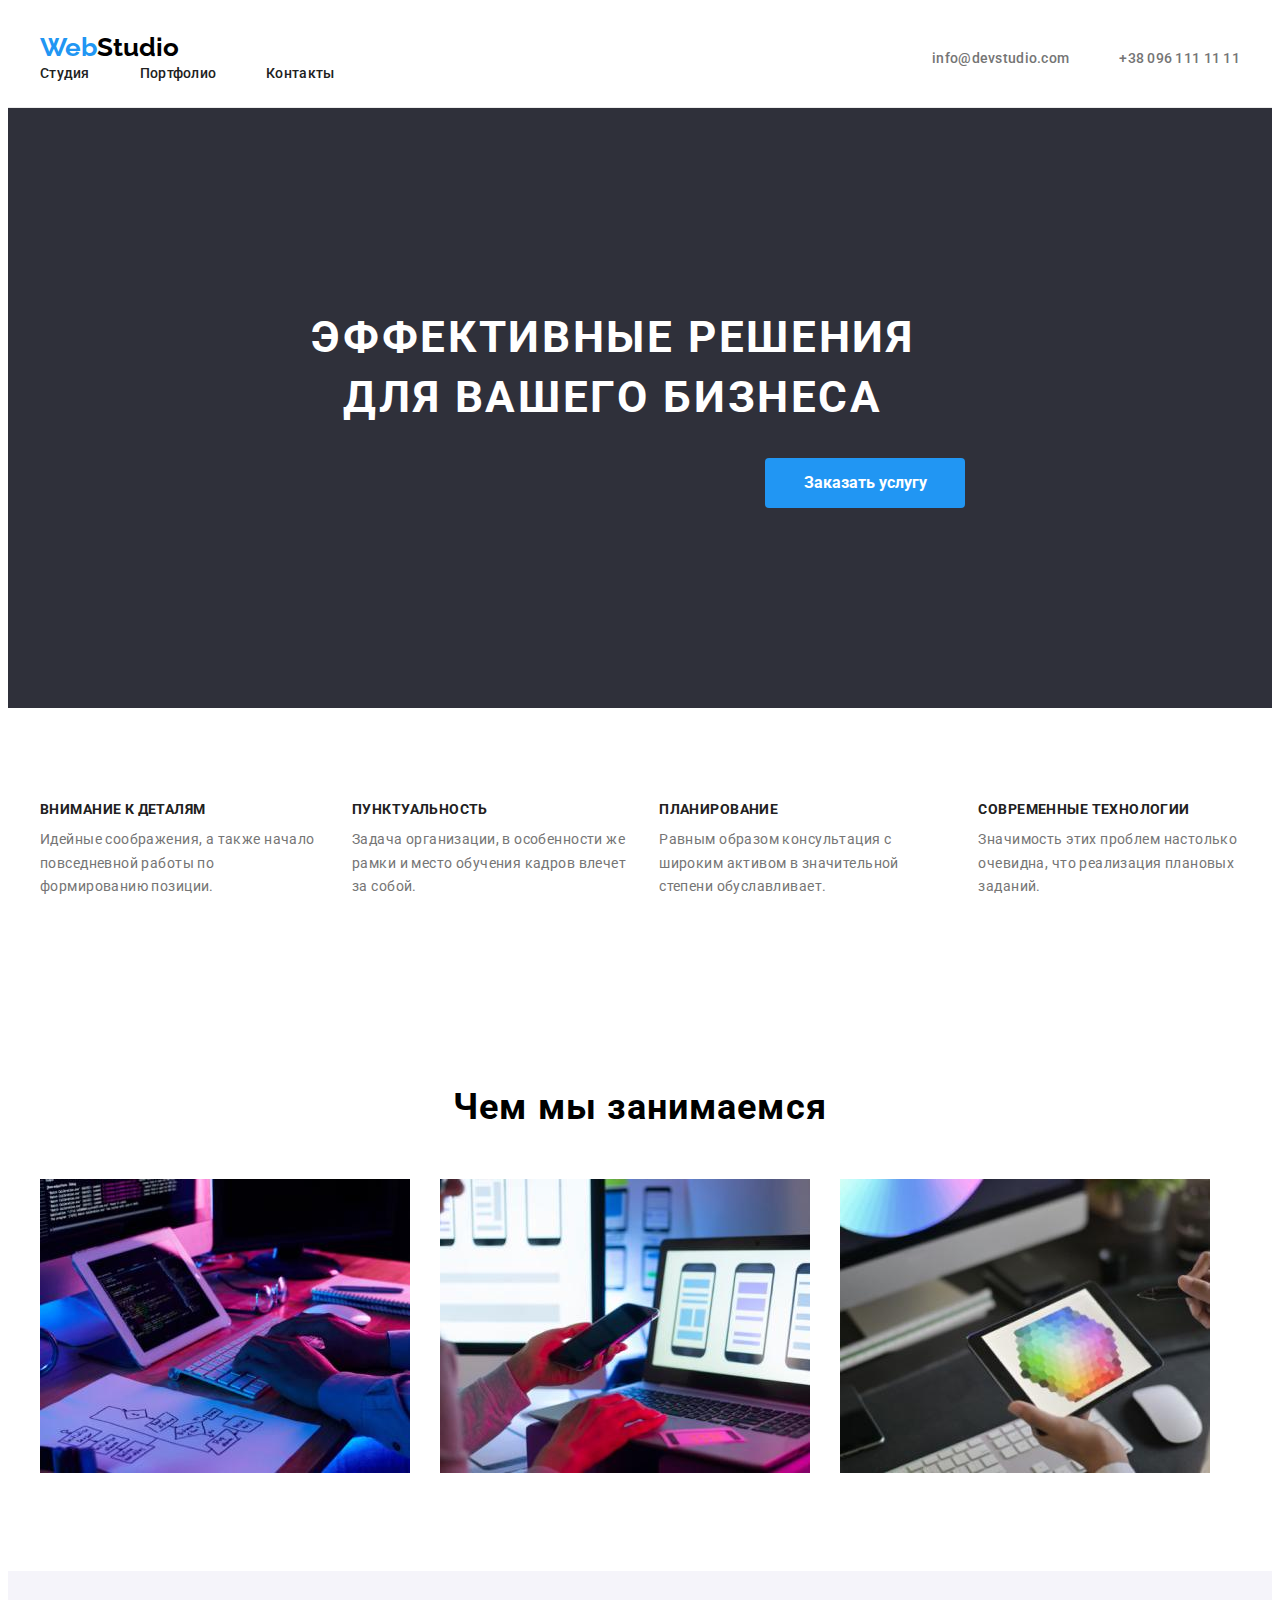
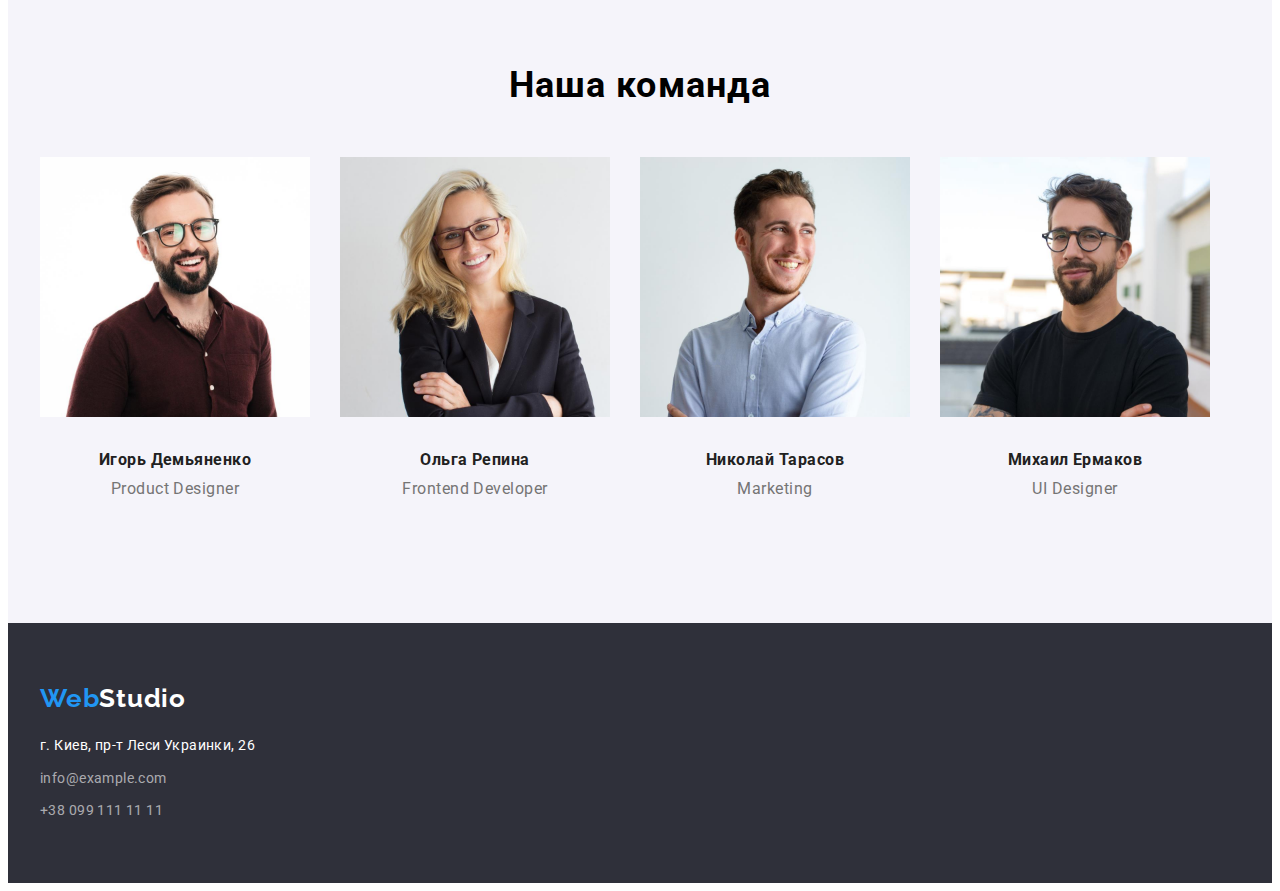
==== commit d818f1ba: "update index.html" ====
--- a/index.html
+++ b/index.html
@@ -14,8 +14,8 @@
 <body>
     <header class="header">
         <div class="container">
-        <a href="" class="header-logo-first link">Web<span class="header-logo-sec">Studio</span></a>
         <nav>
+            <a href="" class="header-logo-first link">Web<span class="header-logo-sec">Studio</span></a>
             <ul class="header-site-list list">
                 <li class="header-site-item"><a href="./index.html" class="header-site-link link">Студия</a></li>
                 <li class="header-site-item"><a href="./portfolio.html" class="header-site-link link">Портфолио</a></li>
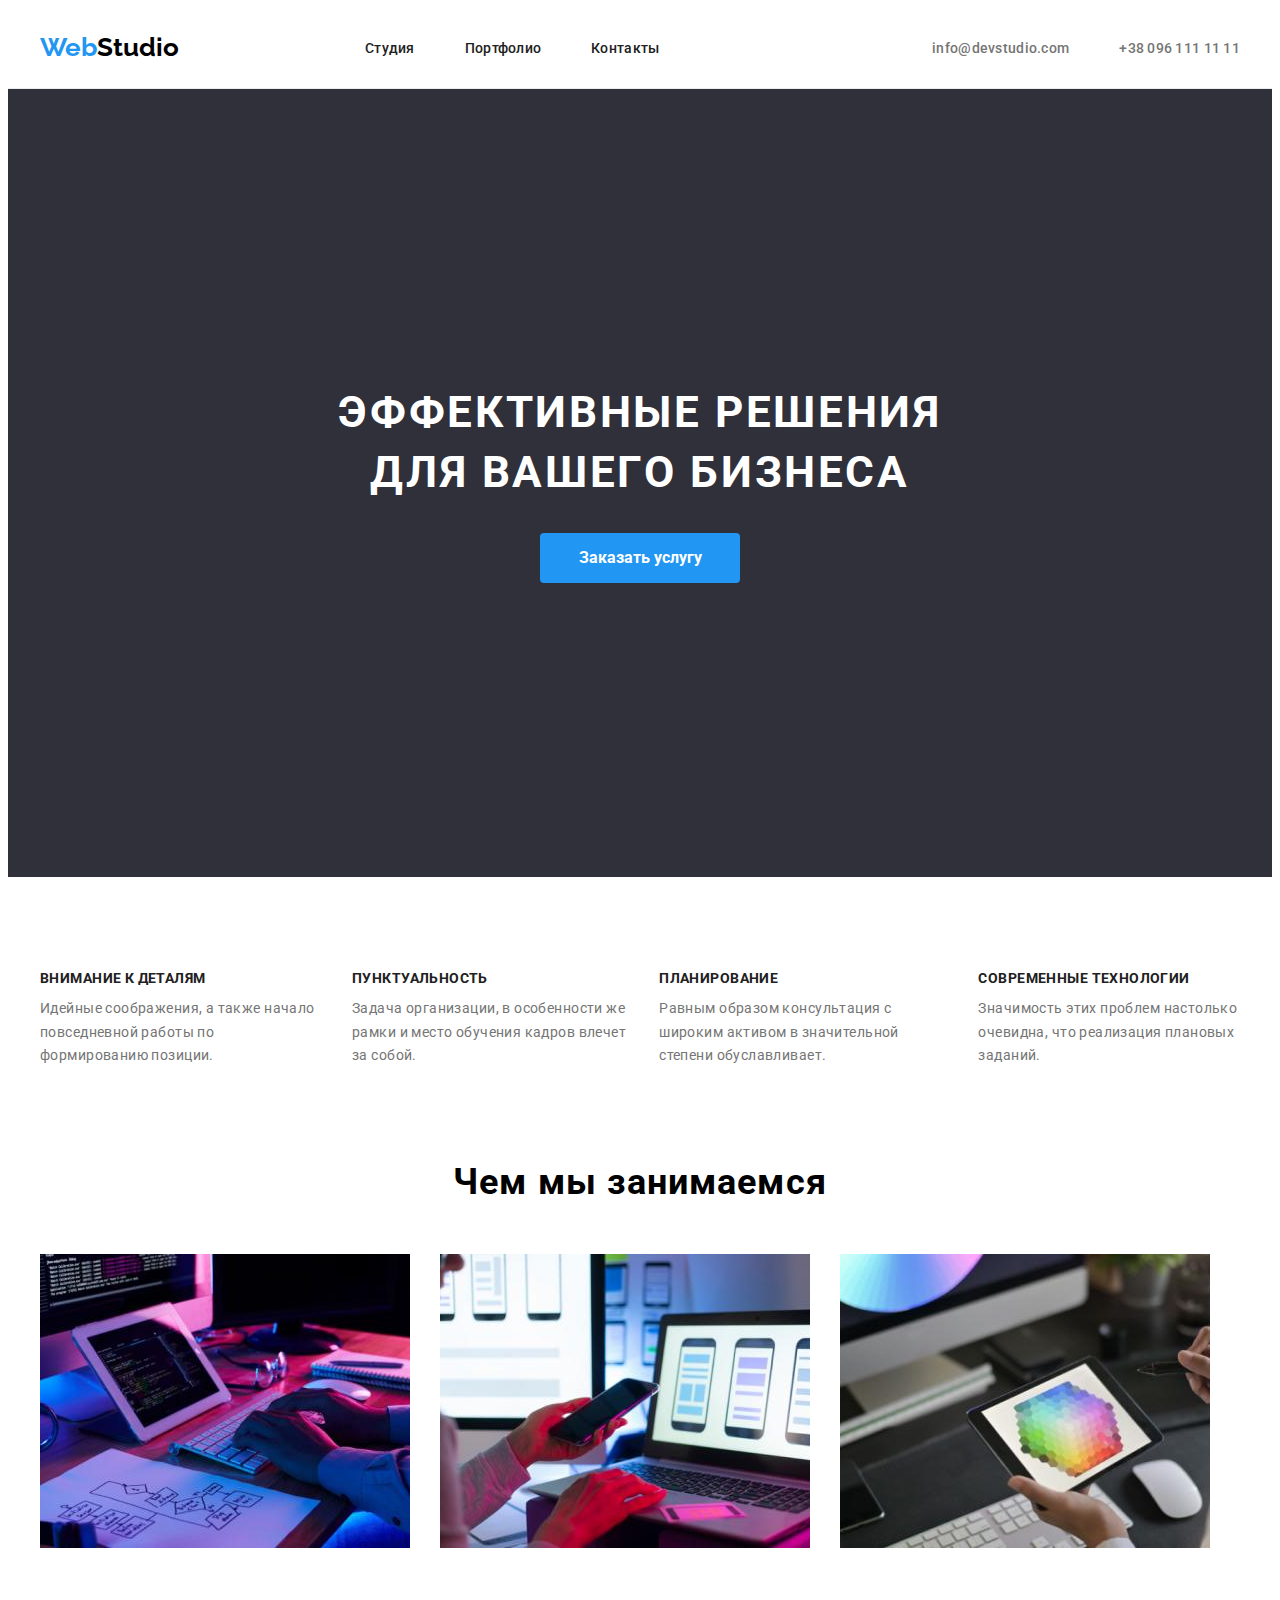
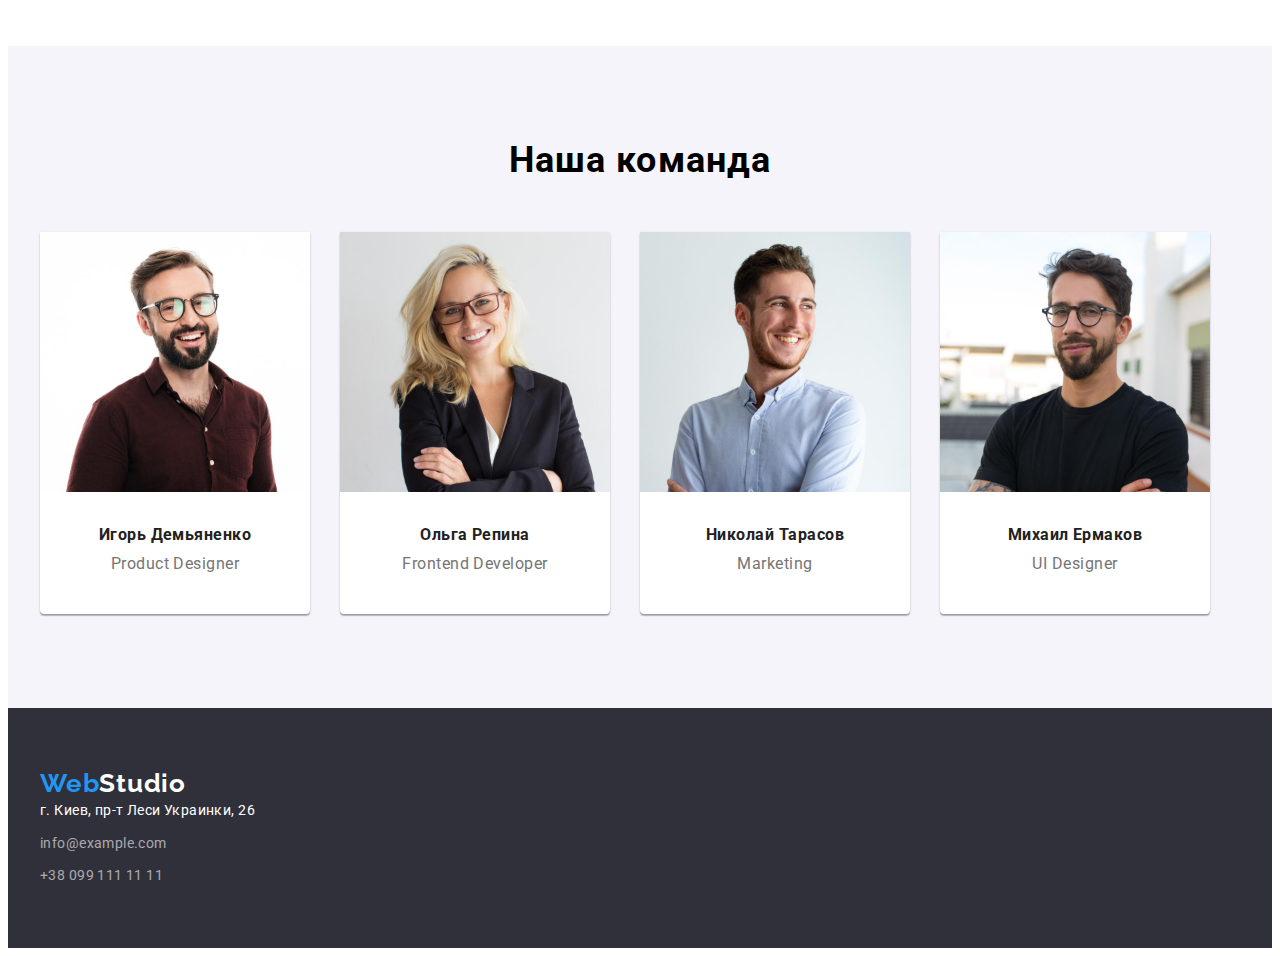
==== commit 392c6de0: "coding" ====
--- a/index.html
+++ b/index.html
@@ -14,8 +14,9 @@
 <body>
     <header class="header">
         <div class="container">
+            <a href="" class="header-logo-first link">Web<span class="header-logo-sec">Studio</span></a>
         <nav>
-            <a href="" class="header-logo-first link">Web<span class="header-logo-sec">Studio</span></a>
+            
             <ul class="header-site-list list">
                 <li class="header-site-item"><a href="./index.html" class="header-site-link link">Студия</a></li>
                 <li class="header-site-item"><a href="./portfolio.html" class="header-site-link link">Портфолио</a></li>
--- a/css/styles.css
+++ b/css/styles.css
@@ -41,18 +41,24 @@
 
 .header > .container {
     display: flex;
-}
-
-.header-logo-first, .header-logo-sec {
-    display: flex;
-    align-items: center;
-}
+    align-items: center; 
+}
+
+.header-logo-first, .header-logo-sec { 
+    display: flex;
+    align-items: center;
+    margin-right: 93px;
+}
+
 
 .header-site-list, .header-contact-list {
     display: flex;
-    align-items: center;
+    
     gap: 50px;
 }
+
+
+
 
 .header-contact-list {
     margin-left: auto;
@@ -71,6 +77,7 @@
     font-size: 26px;
     line-height: 31px;
     color: black;
+    margin-right: 93px;
 }
 .header-logo-first{
  color: #2196F3;
@@ -106,10 +113,11 @@
 
 .banner {
     background-color: #2F303A;
+    padding-top: 200px;
+    padding-bottom: 200px;
 }
 
 .bancontent {
-    padding: 200px 257px;
     align-items: center;
 }
 
@@ -121,7 +129,11 @@
     letter-spacing: 0.06em;
     text-transform: uppercase;
     color: var(--first-title-color);
+
     margin-bottom: 30px;
+    margin-left: auto;
+    margin-right: auto;
+    justify-content: center;
 }
 
 .banner-click {
@@ -179,12 +191,14 @@
     height: auto;
 }
 
+.work > .section {
+    padding-top: 0;
+}
 
 .work-list {
     display: flex;
     align-items: center;
 
-    width: calc(100% / 3 - 30px);
     margin: 0;
    
 }
@@ -205,13 +219,20 @@
  .workers-list{
     display: flex;
             
-    padding: 0 0 30px;
 }
 
 .workers {
     background-color: #F5F4FA;
 }
 
+.workers-item {
+    background: #FFFFFF;
+    box-shadow: 0px 1px 3px rgba(0, 0, 0, 0.12), 0px 1px 1px rgba(0, 0, 0, 0.14), 0px 2px 1px rgba(0, 0, 0, 0.2);
+    border-radius: 0px 0px 4px 4px;
+
+    padding: 0 0 30px 0;
+}
+
 .workers-title {
     font-weight: 700;
     font-size: 36px;
@@ -230,7 +251,7 @@
     letter-spacing: 0.03em;
     color: #212121;
 
-    margin-top: 30px;
+    padding-top: 30px;
     margin-bottom: 10px;
 }
 
@@ -240,7 +261,7 @@
     text-align: center;
     letter-spacing: 0.03em;
     color: #757575;
-    /* margin-bottom: 10px; */
+    padding-bottom: 10px; 
 }
 
 .labor-list {
@@ -271,7 +292,6 @@
     cursor: pointer;
     color: #212121;
     background-color: #F5F4FA;
-    height: 50px;
 
     border: none;
     border-radius: 4px;
@@ -291,10 +311,15 @@
 
 .all-item {
     width: calc(100% / 3 - 30px);
-    margin: 15px;
-    padding: 0 0 20px;
-
-    border: 1px solid #EEEEEE;
+
+}
+
+.all-content {
+    padding: 20px 24px;
+
+    border-right: 1px solid #EEEEEE;
+    border-bottom: 1px solid #EEEEEE;
+    border-left: 1px solid #EEEEEE;
 }
 
 .all-name {
@@ -304,7 +329,7 @@
     color: #212121;
 
 
-    margin: 20px 24px 4px;
+    margin-bottom: 4px;
 }
 
 .all-kind {
@@ -313,11 +338,13 @@
     letter-spacing: 0.03em;
     color: #757575;
 
-    margin: 4px 24px 20px;
 }
 
 .footer {
     background-color: #2F303A;
+}
+
+.footer > .container {
     padding-top: 60px;
     padding-bottom: 60px;
 }
@@ -329,12 +356,13 @@
     line-height: 1.19;
     letter-spacing: 0.03em;
     color: #FFFFFF;
+
+    /*---------- margin-bottom: 20px;---------- */
+}
+
+.footer-logo-first {
+    color: #2196F3;
     
-    margin-bottom: 20px;
-}
-
-.footer-logo-first {
-    color: #2196F3;
 }
 
 
@@ -347,10 +375,6 @@
     color: rgba(255, 255, 255, 0.6);
 }
 
-.footer-contact {
-    margin-top: 20px;
-}
-
 .footer-contact-item:not(:last-child) {
     margin-bottom: 9px;
 }
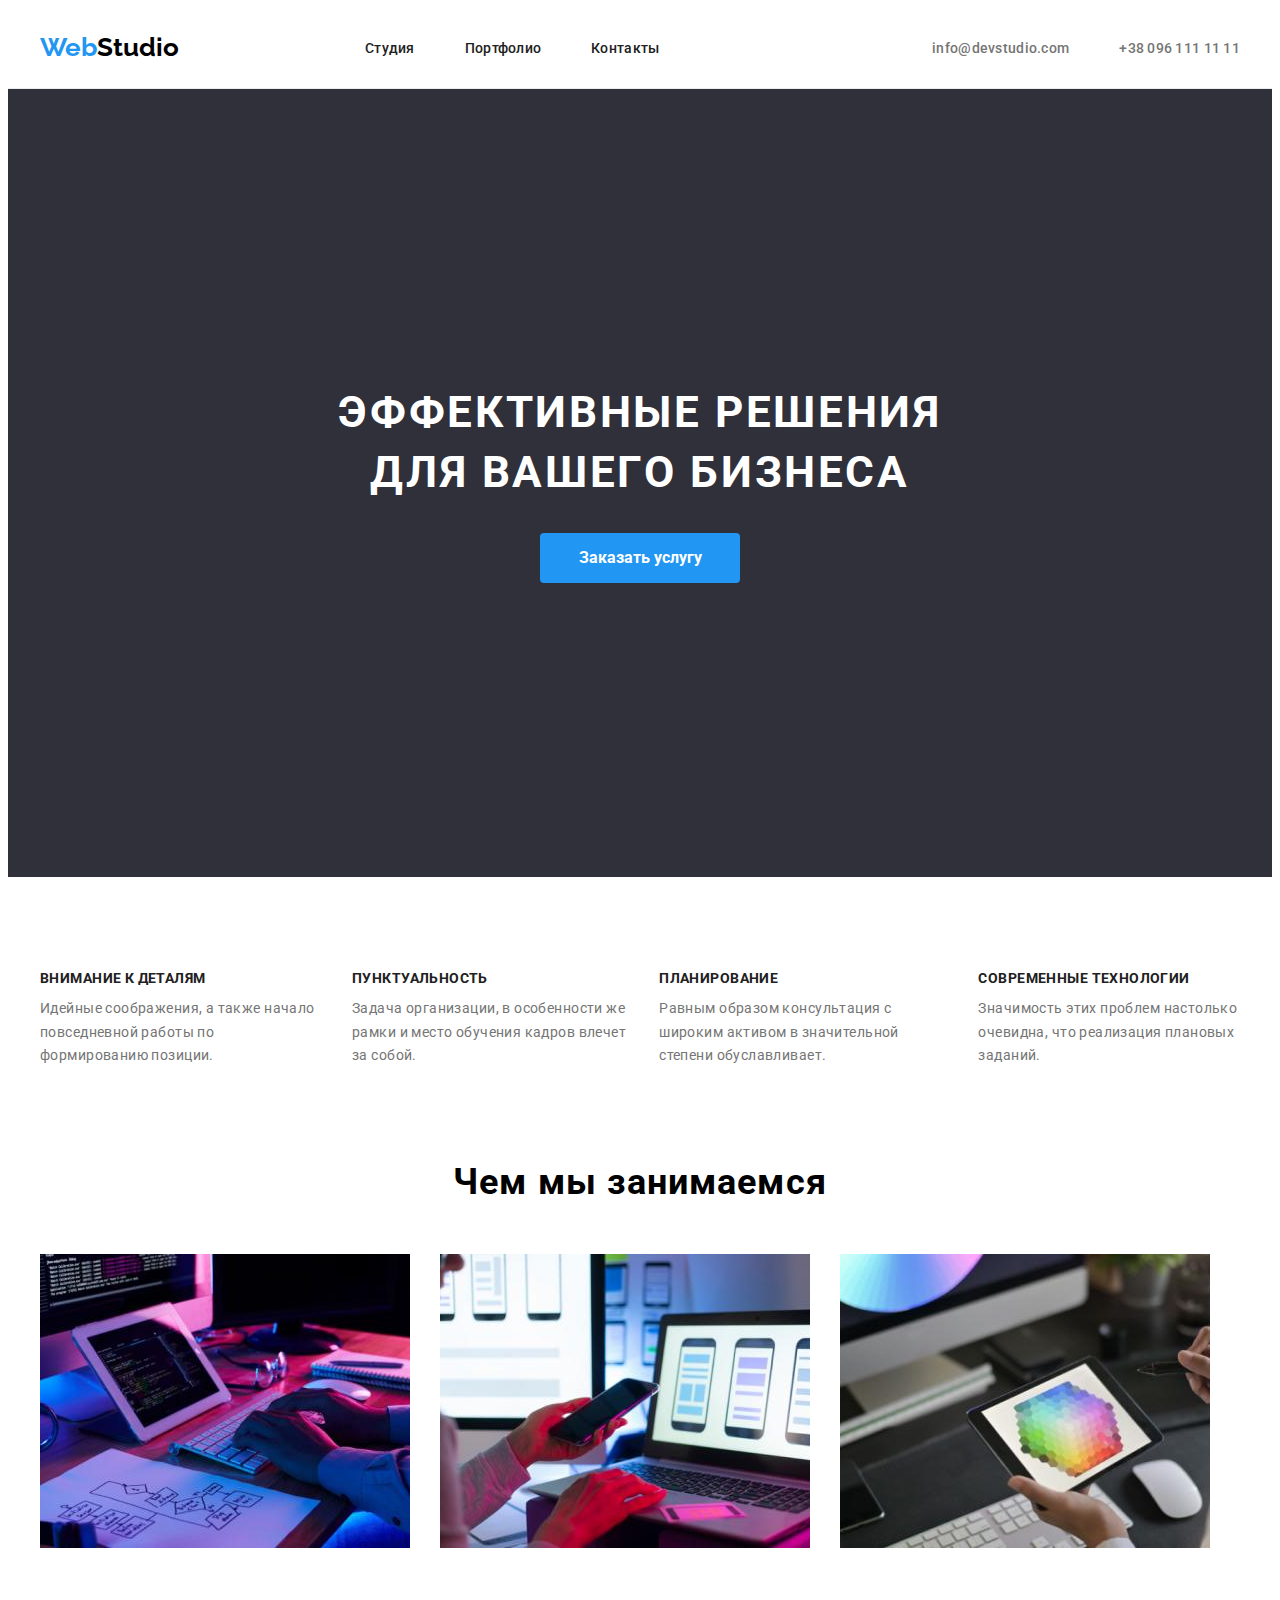
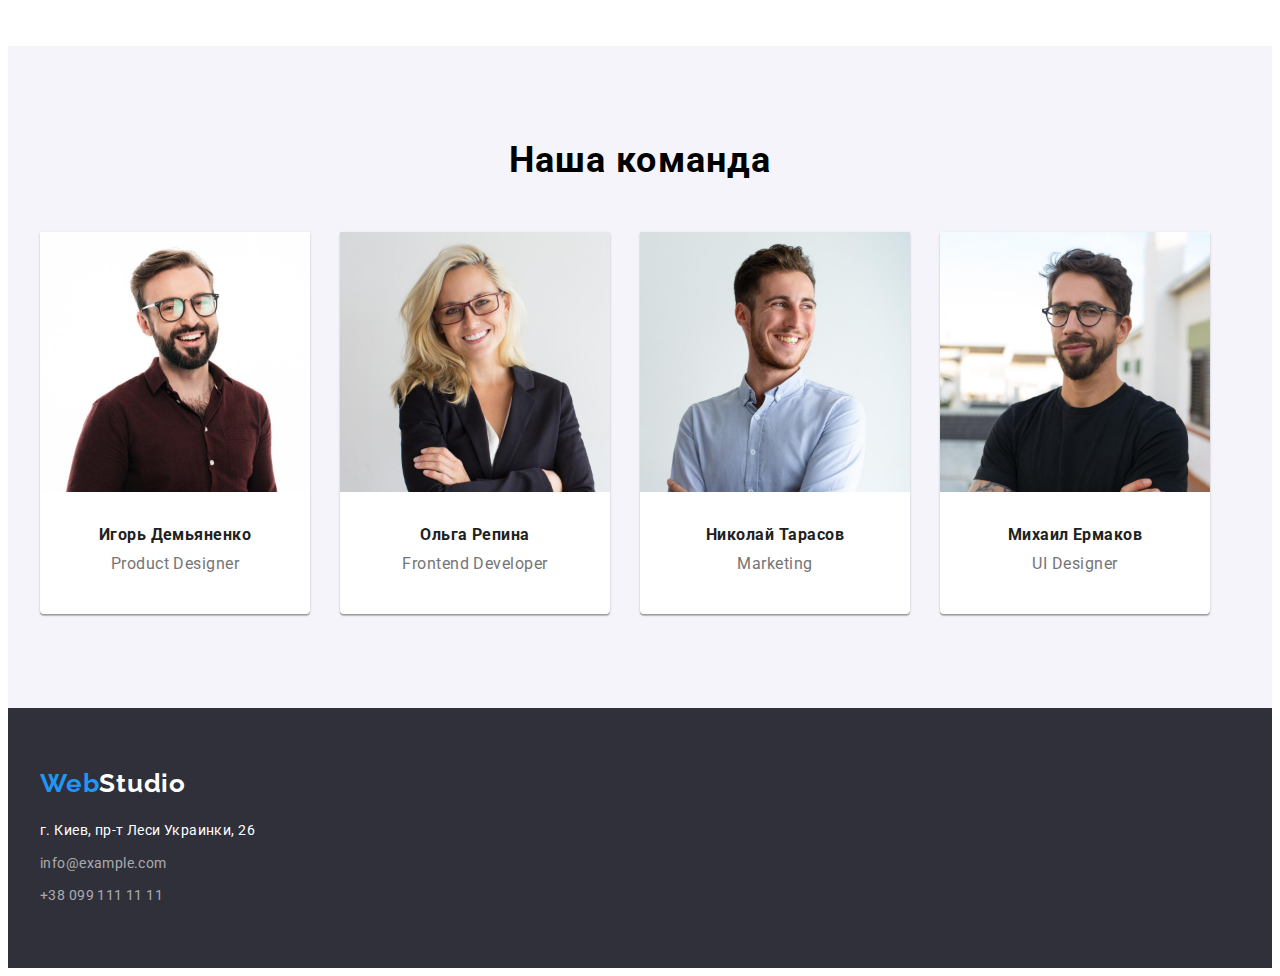
==== commit dcadd76d: "coding" ====
--- a/index.html
+++ b/index.html
@@ -14,9 +14,8 @@
 <body>
     <header class="header">
         <div class="container">
+        <nav class="head-navigation">
             <a href="" class="header-logo-first link">Web<span class="header-logo-sec">Studio</span></a>
-        <nav>
-            
             <ul class="header-site-list list">
                 <li class="header-site-item"><a href="./index.html" class="header-site-link link">Студия</a></li>
                 <li class="header-site-item"><a href="./portfolio.html" class="header-site-link link">Портфолио</a></li>
@@ -98,7 +97,7 @@
     </main>
     <footer class="footer">
         <div class="container">
-            <a href="" class="footer-logo-first link">Web<span class="footer-logo-sec">Studio</span></a>
+            <a href="" class="footer-logo-first link">Web<span class="footer-logo-sec link">Studio</span></a>
             <address class="footer-contact">
                 <ul class="footer-contact-list list">
                     <li class="footer-contact-item"><a href="https://maps.app.goo.gl/anKPkM4rWThqQy199" class="footer-adr-link link"> г. Киев, пр-т Леси Украинки, 26</a></li>
--- a/css/styles.css
+++ b/css/styles.css
@@ -39,29 +39,10 @@
     padding-bottom: 94px;
 }
 
+
 .header > .container {
     display: flex;
     align-items: center; 
-}
-
-.header-logo-first, .header-logo-sec { 
-    display: flex;
-    align-items: center;
-    margin-right: 93px;
-}
-
-
-.header-site-list, .header-contact-list {
-    display: flex;
-    
-    gap: 50px;
-}
-
-
-
-
-.header-contact-list {
-    margin-left: auto;
 }
 
 .header {
@@ -70,21 +51,40 @@
     border-bottom: 1px solid #ECECEC;
 }
 
+.head-navigation {
+    display: flex;
+    align-items: center;
+}
+
 .header-logo-first, .header-logo-sec {
+    display: inline-block;
+    align-items: center;
+    margin-right: 93px;
+
     font-family: 'Raleway', sans-serif;
     font-style: normal;
     font-weight: 700;
     font-size: 26px;
     line-height: 31px;
     color: black;
-    margin-right: 93px;
+
 }
 .header-logo-first{
- color: #2196F3;
-}
-
-.header-logo-sec {
-    margin-right: 93px;
+    color: #2196F3;
+}
+
+.header-site-list, .header-contact-list {
+    display: flex;
+    
+    gap: 50px;
+}
+
+..header-site-list {
+    margin-left: 9px;
+}
+
+.header-contact-list {
+    margin-left: auto;
 }
 
 .header-site-link, .header-contact-link   {
@@ -105,7 +105,8 @@
 
 .header-contact-link:hover, .header-contact-link:focus {
     color: #2196F3;
-    }
+    } 
+
 
 .main > .container {
     display: flex;
@@ -307,6 +308,8 @@
     display: flex;
     flex-wrap: wrap;
     margin: -15px;
+
+    gap: 30px;
 }
 
 .all-item {
@@ -349,7 +352,10 @@
     padding-bottom: 60px;
 }
 
+
+
 .footer-logo-first, .footer-logo-sec {
+    display: inline-block;
     font-family: 'Raleway', sans-serif;
     font-weight: 700;
     font-size: 26px;
@@ -357,12 +363,13 @@
     letter-spacing: 0.03em;
     color: #FFFFFF;
 
-    /*---------- margin-bottom: 20px;---------- */
+    
 }
 
 .footer-logo-first {
     color: #2196F3;
     
+    margin-bottom: 20px;
 }
 
 
@@ -373,6 +380,7 @@
     line-height: 1.71;
     letter-spacing: 0.03em;
     color: rgba(255, 255, 255, 0.6);
+
 }
 
 .footer-contact-item:not(:last-child) {
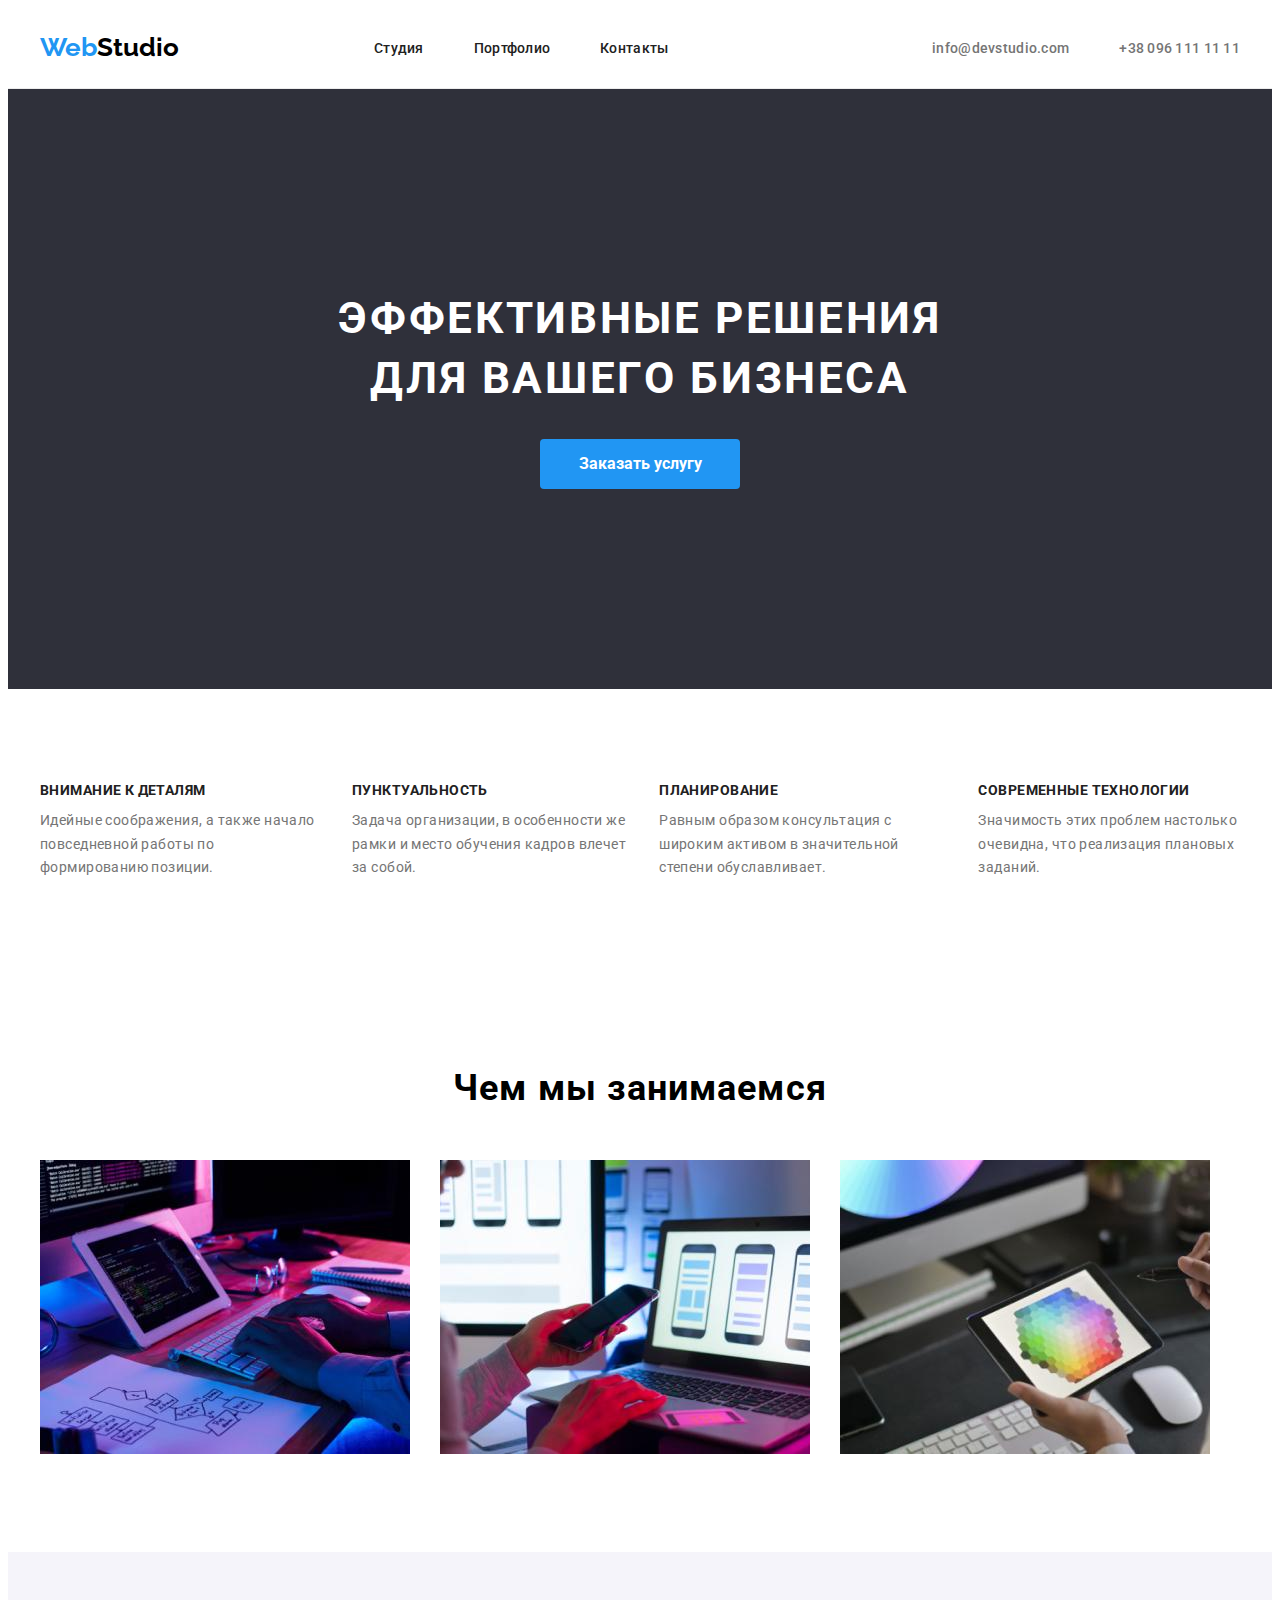
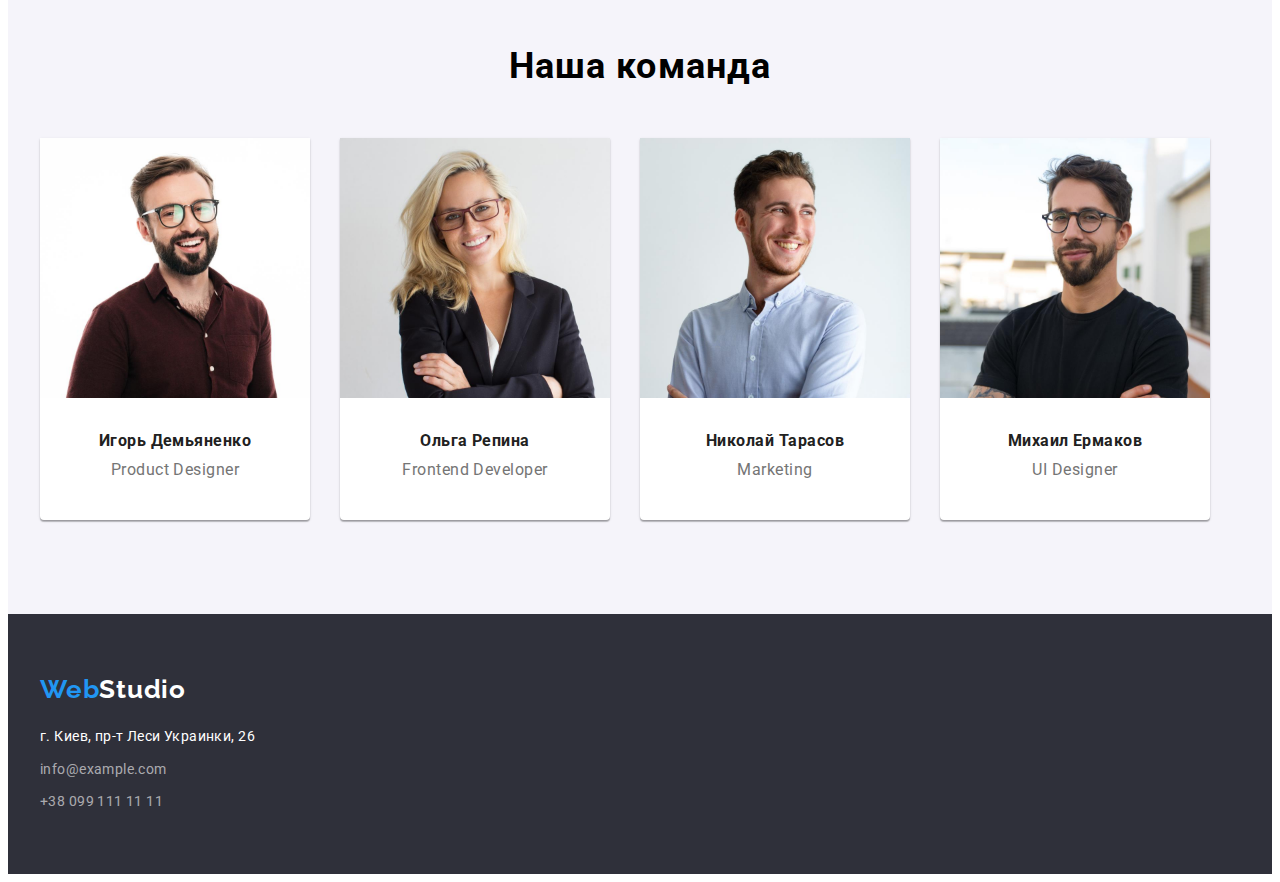
==== commit 36e295c2: "coding" ====
--- a/index.html
+++ b/index.html
@@ -29,14 +29,14 @@
     </div>
     </header>
     <main class="main">
-        <section class="banner">
-            <div class="container section bancontent">
+        <section class="banner section">
+            <div class="container bancontent">
                 <h1 class="banner-title">Эффективные решения для вашего бизнеса</h1>
                 <button type="button" class="banner-click">Заказать услугу</button>
             </div>
         </section>
-        <section class="benefits">
-            <div class="container section">
+        <section class="benefits section">
+            <div class="container">
                 <ul class="benefits-list list">
                     <li class="benefits-item">
                         <h3 class="benefits-title"> Внимание к деталям</h3> 
@@ -57,8 +57,8 @@
                 </ul>
             </div>
         </section>
-        <section class="work">
-            <div class="container section">
+        <section class="work section">
+            <div class="container">
                 <h2 class="work-title">Чем мы занимаемся</h2>
                 <ul class="work-list list">
                     <li class="work-item"><img src="./images/about_img_1.jpg" alt="Work photo" width="370"></li>
@@ -67,8 +67,8 @@
                 </ul>
             </div>
         </section>
-        <section class="workers">
-            <div class="container section">
+        <section class="workers section">
+            <div class="container">
                 <h2 class="workers-title">Наша команда</h2>
                 <ul class="workers-list list">
                     <li class="workers-item">
--- a/css/styles.css
+++ b/css/styles.css
@@ -79,7 +79,7 @@
     gap: 50px;
 }
 
-..header-site-list {
+.header-site-list {
     margin-left: 9px;
 }
 
@@ -217,7 +217,7 @@
     justify-content: center;
     }
 
- .workers-list{
+.workers-list{
     display: flex;
             
 }
@@ -307,13 +307,14 @@
 .all-labors {
     display: flex;
     flex-wrap: wrap;
-    margin: -15px;
+    /* margin: -15px; */
 
     gap: 30px;
 }
 
 .all-item {
-    width: calc(100% / 3 - 30px);
+    /* width: calc(100% / 3 - 30px); */
+    width: 370px;
 
 }
 
@@ -345,13 +346,9 @@
 
 .footer {
     background-color: #2F303A;
-}
-
-.footer > .container {
     padding-top: 60px;
     padding-bottom: 60px;
 }
-
 
 
 .footer-logo-first, .footer-logo-sec {
